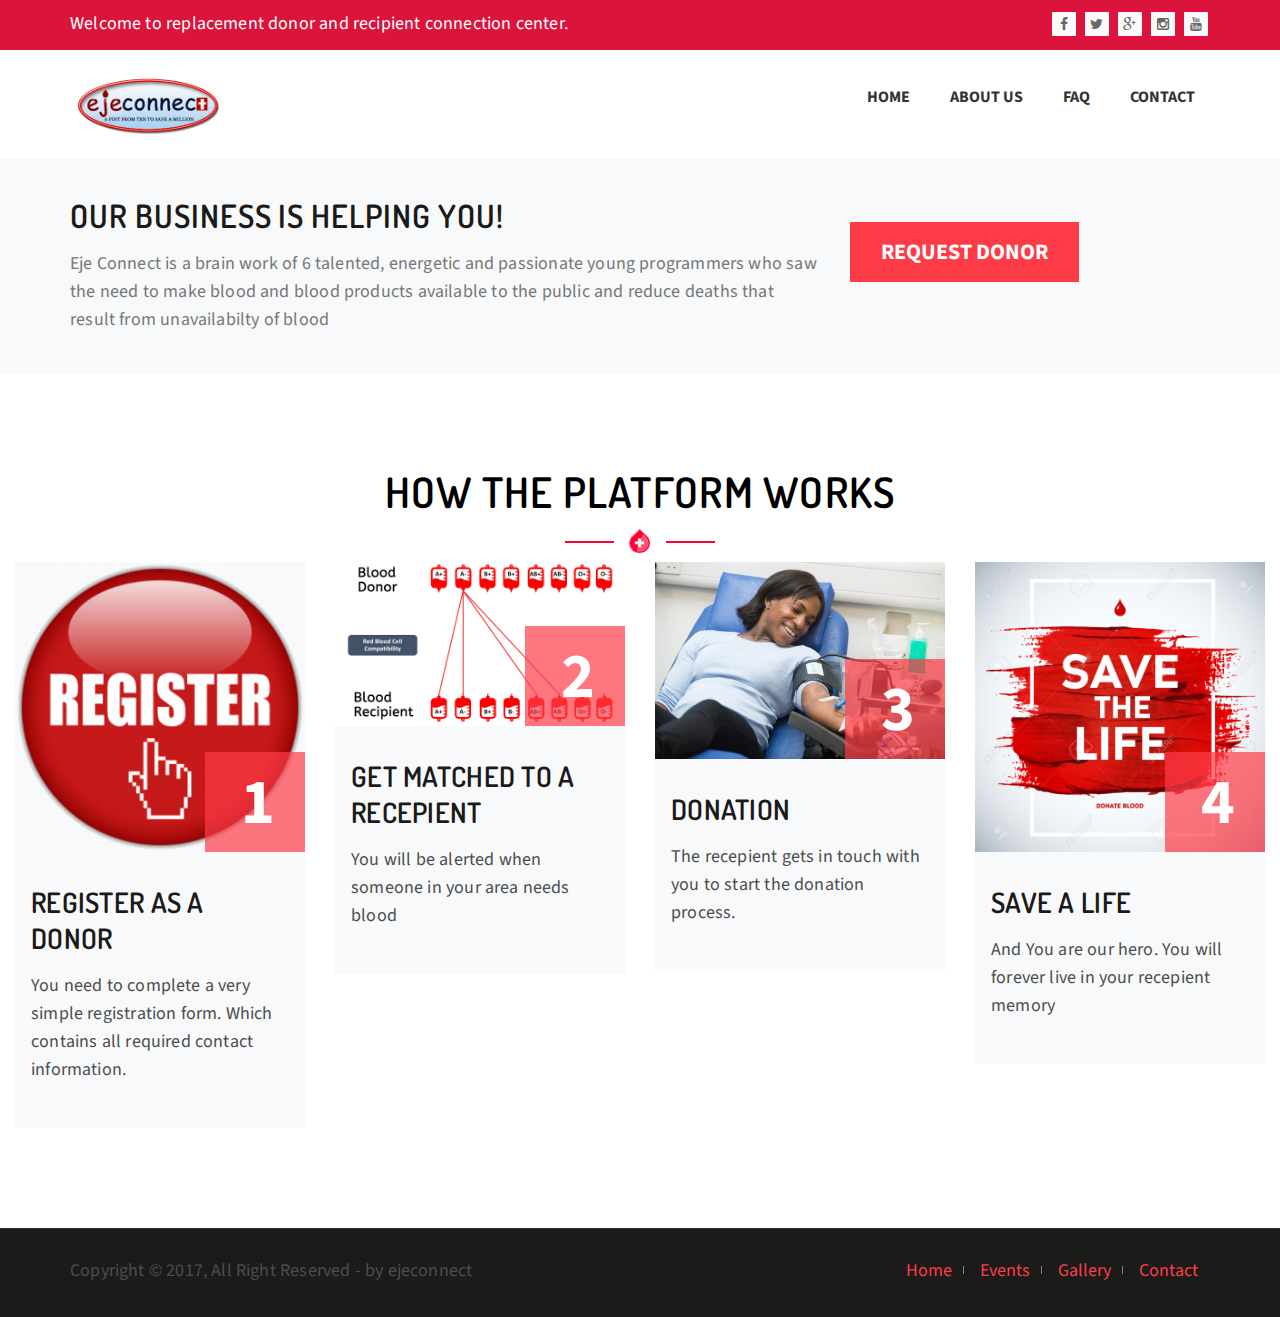
==== about-us.html @ 63ec58a2 "my commit" ====
<!DOCTYPE html>
 <html lang="en"> 

    


<head>
        <title>EJE CONNECT PROJECT</title>
        <meta name="viewport" content="width=device-width, initial-scale=1, maximum-scale=1">
        <meta name="description" content="EJE CONNECT PROJECT">
        <link rel="shortcut icon" href="images/favicon.png" />

        

        <!-- The styles -->
        <link rel="stylesheet" href="css/bootstrap.min.css" />
        <link href="css/font-awesome.min.css" rel="stylesheet" type="text/css" >
        <link href="css/animate.css" rel="stylesheet" type="text/css" >
        <link href="css/owl.carousel.css" rel="stylesheet" type="text/css" >
        <link href="css/venobox.css" rel="stylesheet" type="text/css" >
        <link rel="stylesheet" href="css/styles.css" />

    <body> 

        <div id="preloader">
            <span class="margin-bottom"><img src="images/loader.gif" alt="" /></span>
        </div>

        <!--  HEADER -->

        <header class="main-header clearfix" data-sticky_header="true">

            <div class="top-bar clearfix">

                <div class="container">

                    <div class="row">

                        <div class="col-md-8 col-sm-12">

                            <p>Welcome to replacement donor and recipient connection center.</p>

                        </div>

                        <div class="col-md-4col-sm-12">
                            <div class="top-bar-social">
                                <a href="#"><i class="fa fa-facebook"></i></a>
                                <a href="#"><i class="fa fa-twitter"></i></a>
                                <a href="#"><i class="fa fa-google-plus"></i></a>
                                <a href="#"><i class="fa fa-instagram"></i></a>
                                <a href="#"><i class="fa fa-youtube"></i></a>
                            </div>   
                        </div> 

                    </div>

                </div> <!--  end .container -->

            </div> <!--  end .top-bar  -->

            <section class="header-wrapper navgiation-wrapper">

                <div class="navbar navbar-default">			
                    <div class="container">

                        <div class="navbar-header">
                            <button type="button" class="navbar-toggle" data-toggle="collapse" data-target=".navbar-collapse">
                                <span class="icon-bar"></span>
                                <span class="icon-bar"></span>
                                <span class="icon-bar"></span>
                            </button>
                            <a class="logo" href="index.html"><img alt="" src="images/png1.png" width= 150px></a>
                        </div>

                        <div class="navbar-collapse collapse">
                            <ul class="nav navbar-nav navbar-right">
                                <li class="drop">
                                    <a href="index.html" title="Home Layout 01">Home</a>
                                    
                                </li>
                                <li><a href="about-us.html" title="About Us">About Us</a></li>



<!--
                                <li>
                                    <a href="#">Campaign</a>
                                    <ul class="drop-down">
                                        <li><a href="events.html">All Campaigns</a></li>
                                        <li><a href="event-single.html">Single Campaign</a></li>
                                    </ul>
                                </li>
-->

                                <li class="drop"><a href="faq.html">FAQ</a>
                                   
                                
                                </li>

<!--
                                <li>
                                    <a href="#">Blog</a>
                                    <ul class="drop-down">
                                        <li><a href="blog.html">All Posts</a></li> 
                                        <li><a href="single.html">Single Page</a></li>
                                    </ul>
                                </li>
-->

                                <li><a href="contact.html">Contact</a></li>
                            </ul>
                        </div>
                    </div>
                </div>

            </section>

        </header> <!-- end main-header  -->

        <!--  HOME SLIDER BLOCK  -->

           

        <section class="cta-section-1">
            <div class="container">
                <div class="row">
                    <div class="col-lg-8 col-md-8 col-sm-12 col-xs-12">
                        <h2>Our Business is Helping You!</h2>
                        <p>
                            Eje Connect is a brain work of 6 talented, energetic and passionate young programmers who saw the need to make blood and blood products available to the public and reduce deaths that result from unavailabilty of blood                            
                        </p>
                    </div> <!--  end .col-md-8  -->
                    <div class="col-lg-4 col-md-4 col-sm-12 col-xs-12">
                        <a class="btn btn-cta-1" href="request.html">REQUEST DONOR</a>
                    </div> <!--  end .col-md-4  -->
                </div> <!--  end .row  -->
            </div>
        </section> 

        <!--  SECTION DONATION PROCESS -->

        <section class="section-content-block section-process">

            <div class="container-fluid">

                <div class="row">

                    <div class="col-md-12 col-sm-12 text-center">
                        <h2 class="section-heading"><span>How The Platform Works</span></h2>
                        
                    </div> <!-- end .col-sm-10  -->                    

                </div> <!--  end .row  -->

                <div class="row wow fadeInUp">

                    <div class="col-lg-3 col-md-6 col-sm-6 col-xs-12">

                        <div class="process-layout">

                            <figure class="process-img">

                                <img src="images/reg.png" width=200px/>
                                <div class="step">
                                    <h3>1</h3>
                                </div>
                            </figure> <!-- end .process-img  -->

                            <article class="process-info">
                                <h2>Register as a donor</h2>   
                                <p>You need to complete a very simple registration form. Which contains all required contact information.</p>
                            </article>

                        </div> <!--  end .process-layout -->

                    </div> <!--  end .col-lg-3 -->



                    <div class="col-lg-3 col-md-6 col-sm-6 col-xs-12">

                        <div class="process-layout">

                            <figure class="process-img">
                                <img src="images/match.jpg" width=200px />
                                <div class="step">
                                    <h3>2</h3>
                                </div>
                            </figure> <!-- end .cau<h5 class="step">1</h5>se-img  -->

                            <article class="process-info">                                   
                                <h2>Get matched to a recepient</h2>
                                <p>You will be alerted when someone in your area needs blood</p>
                            </article>

                        </div> <!--  end .process-layout -->

                    </div> <!--  end .col-lg-3 -->


                    <div class="col-lg-3 col-md-6 col-sm-6 col-xs-12">

                        <div class="process-layout">

                            <figure class="process-img">
                                <img src="images/Maggie_A_donating_blood.jpg" width= 200px />
                                <div class="step">
                                    <h3>3</h3>
                                </div>
                            </figure> <!-- end .process-img  -->

                            <article class="process-info">
                                <h2>Donation</h2>
                                <p>The recepient gets in touch with you to start the donation process.</p>
                            </article>

                        </div> <!--  end .process-layout -->

                    </div> <!--  end .col-lg-3 -->



                    <div class="col-lg-3 col-md-6 col-sm-6 col-xs-12">

                        <div class="process-layout">

                            <figure class="process-img">
                                <img src="images/savelife.jpg" width= 200px />
                                <div class="step">
                                    <h3>4</h3>
                                </div>
                            </figure> <!-- end .process-img  -->

                            <article class="process-info">
                                <h2>Save a life</h2>
                                <p>And You are our hero. You will forever live in your recepient memory </p>
                            </article>

                        </div> <!--  end .process-layout -->

                    </div> <!--  end .col-lg-3 -->

                </div> <!--  end .row --> 

            </div> <!--  end .container  -->

        </section> <!--  end .section-process --> 

        
            <!--FOOTER CONTENT  -->

            <section class="footer-contents">

                <div class="container">

                    <div class="row clearfix">

                        <div class="col-md-6 col-sm-12">
                            <p class="copyright-text"> Copyright © 2017, All Right Reserved - by ejeconnect </p>

                        </div>  <!-- end .col-sm-6  -->

                        <div class="col-md-6 col-sm-12 text-right">
                            <div class="footer-nav">
                                <nav>
                                    <ul>
                                        <li>
                                            <a href="index.html">Home</a>
                                        </li>
                                    
                                        <li>
                                            <a href="donate.html">Events</a>
                                        </li>
                                        <li>
                                            <a href="blog-with-sidebar.html">Gallery</a>
                                        </li>
                                        
                                        <li>
                                            <a href="contact.html">Contact</a>
                                        </li>
                                    </ul>
                                </nav>
                            </div> <!--  end .footer-nav  -->
                        </div> <!--  end .col-lg-6  -->

                    </div> <!-- end .row  -->                                    

                </div> <!--  end .container  -->

            </section> <!--  end .footer-content  -->

        </footer>

        <!-- END FOOTER  -->

        <!-- Back To Top Button  -->

        <a id="backTop">Back To Top</a>

        <script src="js/jquery.min.js"></script>
        <script src="js/bootstrap.min.js"></script>
        <script src="js/wow.min.js"></script>
        <script src="js/jquery.backTop.min.js"></script>
        <script src="js/waypoints.min.js"></script>
        <script src="js/waypoints-sticky.min.js"></script>
        <script src="js/owl.carousel.min.js"></script>
        <script src="js/jquery.stellar.min.js"></script>
        <script src="js/jquery.counterup.min.js"></script>
        <script src="js/venobox.min.js"></script>
        <script src="js/custom-scripts.js"></script>
    </body>

</html>
---- css/venobox.css ----
/* ------ venobox.css --------*/
.vbox-overlay *, .vbox-overlay *:before, .vbox-overlay *:after{
    -webkit-backface-visibility: hidden;
    -webkit-box-sizing:border-box;
    -moz-box-sizing:border-box;
    box-sizing:border-box;
}
/* ------- overlay: change here background color and opacity ----- */
.vbox-overlay{
    background: #fdfdfd;
    background: rgba(0,0,0,0.85); 
    width: 100%;
    height: auto;
    position: fixed;
    top: 0;
    left: 0;
    bottom: 0;
    z-index: 9999;
    opacity: 0;
    overflow-x: hidden;
    overflow-y: auto;

}

/* ----- preloader - choose between CIRCLE, IOS, DOTS, QUADS ----- */

/* circle preloader */
.vbox-preloader{
    position:fixed; 
    width:32px; 
    height:32px;
    left:50%; 
    top:50%; 
    margin-left:-16px; 
    margin-top:-16px;
    background-image: url(../images/preload-circle.png);
    text-indent: -100px;
    overflow: hidden;
    -webkit-animation: playload 1.4s steps(18) infinite;
       -moz-animation: playload 1.4s steps(18) infinite;
        -ms-animation: playload 1.4s steps(18) infinite;
         -o-animation: playload 1.4s steps(18) infinite;
            animation: playload 1.4s steps(18) infinite;
}
@-webkit-keyframes playload {
   from { background-position:    0px; }
     to { background-position: -576px; }
}
@-moz-keyframes playload {
   from { background-position:    0px; }
     to { background-position: -576px; }
}
@-ms-keyframes playload {
   from { background-position:    0px; }
     to { background-position: -576px; }
}
@-o-keyframes playload {
   from { background-position:    0px; }
     to { background-position: -576px; }
}
@keyframes playload {
   from { background-position:    0px; }
     to { background-position: -576px; }
}


/* IOS preloader */

/*.vbox-preloader{
    position:fixed; 
    width:32px; 
    height:32px;
    left:50%; 
    top:50%; 
    margin-left:-16px; 
    margin-top:-16px;
    background-image: url(preload-ios.png);
    text-indent: -100px;
    overflow: hidden;
    -webkit-animation: playload 1.4s steps(12) infinite;
       -moz-animation: playload 1.4s steps(12) infinite;
        -ms-animation: playload 1.4s steps(12) infinite;
         -o-animation: playload 1.4s steps(12) infinite;
            animation: playload 1.4s steps(12) infinite;
}

@-webkit-keyframes playload {
   from { background-position:    0px; }
     to { background-position: -384px; }
}
@-moz-keyframes playload {
   from { background-position:    0px; }
     to { background-position: -384px; }
}
@-ms-keyframes playload {
   from { background-position:    0px; }
     to { background-position: -384px; }
}
@-o-keyframes playload {
   from { background-position:    0px; }
     to { background-position: -384px; }
}
@keyframes playload {
   from { background-position:    0px; }
     to { background-position: -384px; }
}
*/


/* dots preloader */
/*
.vbox-preloader{
    position:fixed; 
    width:32px; 
    height:11px;
    left:50%; 
    top:50%; 
    margin-left:-16px; 
    margin-top:-16px;
    background-image: url(preload-dots.png);
    text-indent: -100px;
    overflow: hidden;
    -webkit-animation: playload 1.4s steps(24) infinite;
       -moz-animation: playload 1.4s steps(24) infinite;
        -ms-animation: playload 1.4s steps(24) infinite;
         -o-animation: playload 1.4s steps(24) infinite;
            animation: playload 1.4s steps(24) infinite;
}

@-webkit-keyframes playload {
   from { background-position:    0px; }
     to { background-position: -768px; }
}
@-moz-keyframes playload {
   from { background-position:    0px; }
     to { background-position: -768px; }
}
@-ms-keyframes playload {
   from { background-position:    0px; }
     to { background-position: -768px; }
}
@-o-keyframes playload {
   from { background-position:    0px; }
     to { background-position: -768px; }
}
@keyframes playload {
   from { background-position:    0px; }
     to { background-position: -768px; }
}
*/


/* quads preloader */
/*
.vbox-preloader{
    position:fixed; 
    width:32px; 
    height:10px;
    left:50%; 
    top:50%; 
    margin-left:-16px; 
    margin-top:-16px;
    background-image: url(preload-quads.png);
    text-indent: -100px;
    overflow: hidden;
    -webkit-animation: playload 1.4s steps(12) infinite;
       -moz-animation: playload 1.4s steps(12) infinite;
        -ms-animation: playload 1.4s steps(12) infinite;
         -o-animation: playload 1.4s steps(12) infinite;
            animation: playload 1.4s steps(12) infinite;
}
@-webkit-keyframes playload {
   from { background-position:    0px; }
     to { background-position: -384px; }
}
@-moz-keyframes playload {
   from { background-position:    0px; }
     to { background-position: -384px; }
}
@-ms-keyframes playload {
   from { background-position:    0px; }
     to { background-position: -384px; }
}
@-o-keyframes playload {
   from { background-position:    0px; }
     to { background-position: -384px; }
}
@keyframes playload {
   from { background-position:    0px; }
     to { background-position: -384px; }
}
*/
/* ----- navigation ----- */
.vbox-close{
    cursor: pointer;
    position: fixed;
    top: -1px;
    right: 0;
    width: 46px;
    height: 40px;
    padding: 10px 20px 10px 0;
    display: block;
    background: url(../images/close.gif) no-repeat #161617;
    background-position:10px center;
    color: #fff;
    text-indent: -100px;
    overflow: hidden;
}
.vbox-next, .vbox-prev{
    box-sizing: content-box;
    cursor: pointer;
    position: fixed;
    top: 50%;
    color: #fff;
    width: 30px;
    height: 170px;
    margin-top: -85px;
    text-indent: -100px;
    border: solid transparent; /* Using border instead of padding to keep bg image in place */
    overflow: hidden;
}
.vbox-prev{
    left: 0;
    border-width: 0 30px 0 10px;
    background: url(../images/prev.gif) center center no-repeat;
}
.vbox-next{
    right: 0;
    border-width: 0 10px 0 30px;
    background: url(../images/next.gif) center center no-repeat;
}

.vbox-title{
    width: 100%;
    height: 40px;
    float: left;
    text-align: center;
    line-height: 28px;
    font-size: 12px;
    color: #fff;
    padding: 6px 40px;
    overflow: hidden;
    background: #161617;
    position: fixed;
    display: none;
    top: -1px;
    left: 0;

}
.vbox-num{
    cursor: pointer;
    position: fixed;
    top: -1px;
    left: 0;
    height: 40px;
    display: block;
    color: #fff;
    overflow: hidden;
    line-height: 28px;
    font-size: 12px;
    padding: 6px 10px;
    background: #161617;
    display: none;
}
/* ------- inline window ------ */
.vbox-inline{
    width: 420px;
    height: 315px;
    padding: 10px;
    background: #fff;
    text-align: left;
    margin: 0 auto;
    overflow: auto;
}

/* ------- Video & iFrames window ------ */
.venoframe{
    border: none;
    width: 960px;
    height: 720px;
}
@media (max-width: 992px) {
    .venoframe{
        width: 640px;
        height: 480px;
    }
}
@media (max-width: 767px) {
    .venoframe{
        width: 420px;
        height: 315px;
    }
}
@media (max-width: 460px) {
    .vbox-inline{
        width: 100%;
    }

    .venoframe{
        width: 100%;
        height: 260px;
    }
}

/* ------- PLease do NOT edit this! (or do it at your own risk) ------ */
.vbox-open{
    overflow: hidden;
}
.vbox-container{
    position: relative;
    background: #000;
    width: 100%;
    max-width: 1200px;
    margin: 0 auto;
    padding: 0 15px;
}
.vbox-content{
    text-align: center;
    float: left;
    width: 100%;
    position: relative;
    overflow: hidden;
}
.vbox-container img{
    max-width: 100%;
    height: auto;
}
---- css/styles.css ----
/**
 * File: styles.css
 * Description : Contains all necessary styling for the Blood Donation - Activism & Campaign HTML5 Template
 * Author: xenioushk
 * URL: https://themeforest.net/user/xenioushk
 * Project: Blood Donation - Activism & Campaign HTML5 Template
 * Version: 1.0.1
 * Last Update: 21-11-2017
 **/
/*========================================================================*/
/*   TABLE OF CONTENT
/*========================================================================*/
/*
/*      01. GENERAL STYLING
/*      02. HEADER
/*      03. MAIN NAVIGATION MENU
/*      04. HOME PAGE
/*      05. BLOG LAYOUT
/*      06. BLOG SINGLE PAGE
/*      07. EVENTS/CAMPAIGN PAGE
/*      08. ABOUT US PAGE
/*      09. GALLERY PAGE
/*      10. SERVICE PAGE
/*      11. 404 PAGE
/*      12. FOOTER
/*      13. SIDEBAR & WIDGETS
/*      14. RESPONSIVE STYLING
/*
/*========================================================================*/
@import url('https://fonts.googleapis.com/css?family=Dosis:400,500,600|Source+Sans+Pro:400,600,700');
/**
 * html5doctor.com Reset Stylesheet (Eric Meyer's Reset Reloaded + HTML5 baseline)
 * v1.6.1 2010-09-17 | Authors: Eric Meyer & Richard Clark
 * html5doctor.com/html-5-reset-stylesheet/
 */
html,
body,
div,
span,
object,
iframe,
h1,
h2,
h3,
h4,
h5,
h6,
p,
blockquote,
pre,
abbr,
address,
cite,
code,
del,
dfn,
em,
img,
ins,
kbd,
q,
samp,
small,
strong,
sub,
sup,
var,
b,
i,
dl,
dt,
dd,
ol,
ul,
li,
fieldset,
form,
label,
legend,
table,
caption,
tbody,
tfoot,
thead,
tr,
th,
td,
article,
aside,
canvas,
details,
figcaption,
figure,
footer,
header,
hgroup,
menu,
nav,
section,
summary,
time,
mark,
audio,
video {
  margin: 0;
  padding: 0;
  border: 0;
  font-size: 100%;
  font: inherit;
  vertical-align: baseline;
}
article,
aside,
details,
figcaption,
figure,
footer,
header,
hgroup,
menu,
nav,
section {
  display: block;
}
blockquote,
q {
  quotes: none;
}
blockquote:before,
blockquote:after,
q:before,
q:after {
  content: "";
  content: none;
}
ins {
  background-color: #ff9;
  color: #000;
  text-decoration: none;
}
mark {
  background-color: #ff9;
  color: #000;
  font-style: italic;
  font-weight: bold;
}
del {
  text-decoration: line-through;
}
abbr[title],
dfn[title] {
  border-bottom: 1px dotted;
  cursor: help;
}
table {
  border-collapse: collapse;
  border-spacing: 0;
}
hr {
  display: block;
  height: 1px;
  border: 0;
  border-top: 1px solid #ccc;
  margin: 1em 0;
  padding: 0;
}
input,
select {
  vertical-align: middle;
}
/* Remove margins for navigation lists */
nav ul,
nav li {
  margin: 0;
  list-style: none;
  list-style-image: none;
}
small {
  font-size: 85%;
}
strong,
th {
  font-weight: bold;
}
td {
  vertical-align: top;
}
textarea {
  overflow: auto;
}
/* www.sitepoint.com/blogs/2010/08/20/ie-remove-textarea-scrollbars/ */
/* Align checkboxes, radios, text inputs with their label by: Thierry Koblentz tjkdesign.com/ez-css/css/base.css ; */
input[type="radio"] {
  vertical-align: text-bottom;
}
input[type="checkbox"] {
  vertical-align: bottom;
}
.ie7 input[type="checkbox"] {
  vertical-align: baseline;
}
.ie6 input {
  vertical-align: text-bottom;
}
/* Webkit browsers add a 2px margin outside the chrome of form elements */
button,
input,
select,
textarea {
  margin: 0;
}
/***********************************************************************************************/
/* 01. GENERAL STYLING  */
/***********************************************************************************************/
body {
  font: 18px/28px 'Source Sans Pro', sans-serif;
  color: #4d4d4d;
  font-style: normal;
  font-weight: 400;
  position: relative;
}
img {
  max-width: 100%;
}
a {
  color: #FE3C47;
  text-decoration: none;
  -webkit-transition: all 0.3s ease-out;
  -moz-transition: all 0.3s ease-out;
  -o-transition: all 0.3s ease-out;
  transition: all 0.3s ease-out;
}
a:hover,
a:focus {
  color: #d3010d;
  text-decoration: none;
}
blockquote {
  font: 'Source Sans Pro', sans-serif;
  color: #333333;
}
h1,
h2,
h3,
h4,
h5,
h6 {
  font-family: 'Dosis', sans-serif;
  font-style: normal;
  font-weight: 700;
  color: #000000;
  line-height: 36px;
  margin: 0 0 16px 0;
}
h1 {
  font-size: 56px;
}
h2 {
  font-size: 48px;
}
h2 + p {
  margin-top: 12px;
}
h3 {
  font-size: 36px;
}
h3 + p {
  margin-top: 12px;
}
h4 {
  font-size: 24px;
}
h4 + p {
  margin-top: 12px;
}
h5 {
  font-size: 20px;
}
h6 {
  font-size: 16px;
}
* + p {
  margin-top: 12px;
}
p {
  font: 18px/28px 'Source Sans Pro', sans-serif;
  color: #4d4d4d;
  font-style: normal;
  font-weight: 400;
  letter-spacing: 0.01em;
  margin: 0 0 12px;
  padding: 0;
}
ul,
li {
  list-style-type: none;
}
input[type=text],
input[type=password],
input[type=submit],
input[type=button],
textarea {
  -webkit-border-radius: 0;
  -moz-border-radius: 0;
  border-radius: 0;
  -webkit-background-clip: padding-box;
  -moz-background-clip: padding;
  background-clip: padding-box;
  -webkit-box-shadow: 0 0 0 0 rgba(0, 0, 0, 0);
  -moz-box-shadow: 0 0 0 0 rgba(0, 0, 0, 0);
  box-shadow: 0 0 0 0 rgba(0, 0, 0, 0);
}
input[type=text]:focus,
input[type=password]:focus,
input[type=submit]:focus,
input[type=button]:focus,
textarea:focus {
  -webkit-box-shadow: 0 0 0 0 rgba(0, 0, 0, 0);
  -moz-box-shadow: 0 0 0 0 rgba(0, 0, 0, 0);
  box-shadow: 0 0 0 0 rgba(0, 0, 0, 0);
}
strong {
  font-weight: 600;
}
#preloader {
  background: #ffffff;
  height: 100%;
  position: fixed;
  width: 100%;
  z-index: 9999;
}
#preloader span {
  left: 50%;
  margin-left: -15px;
  margin-top: -15px;
  position: absolute;
  top: 50%;
}
#backTop {
  width: 16px;
  height: 16px;
  padding: 10px;
  border-radius: 0px;
  text-indent: -9999px;
  cursor: pointer;
  z-index: 999999999;
  display: none;
  box-sizing: content-box;
  -webkit-box-sizing: content-box;
  opacity: 1;
  -webkit-transition: opacity 0.2s ease-out;
  -moz-transition: opacity 0.2s ease-out;
  -o-transition: opacity 0.2s ease-out;
  transition: opacity 0.2s ease-out;
}
#backTop:hover {
  opacity: 1;
}
#backTop:after {
  position: absolute;
  content: '-';
  width: 16px;
  height: 16px;
  text-align: center;
  top: 0;
  left: 0;
  color: #FFF;
}
#backTop.custom {
  background-color: #FE3C47;
  background-image: url('../images/uparr-48-b.png');
  background-repeat: no-repeat;
  background-position: center center;
  background-size: cover;
  border: 0px solid #ffa1a7;
  -webkit-transition: 0.2s 0.2s ease-out;
  -moz-transition: 0.2s 0.2s ease-out;
  -o-transition: 0.2s 0.2s ease-out;
  transition: 0.2s 0.2s ease-out;
}
#backTop.custom:hover {
  background-color: #ffffff;
  border: 0px solid #d3010d;
}
.text-bold {
  font-weight: bold;
}
.capitalize {
  text-transform: capitalize;
}
.uppercase {
  text-transform: uppercase;
}
.alert,
.progress,
.pre {
  -webkit-border-radius: 0px;
  -moz-border-radius: 0px;
  border-radius: 0px;
  -webkit-background-clip: padding-box;
  -moz-background-clip: padding;
  background-clip: padding-box;
}
.margin-top-5 {
  margin-top: 5px;
}
.margin-top-30 {
  margin-top: 30px;
}
.margin-top-20 {
  margin-top: 20px;
}
.margin-top-11 {
  margin-top: 11px;
}
.margin-bottom-5 {
  margin-bottom: 5px;
}
.margin-bottom-11 {
  margin-bottom: 11px;
}
.margin-bottom-80 {
  margin-bottom: 80px;
}
.margin-right-0 {
  margin-right: 0px;
}
.padding-left-0 {
  padding-left: 0px;
}
.padding-right-0 {
  padding-right: 0px;
}
.padding-right-5 {
  padding-right: 5px;
}
.padding-right-11 {
  padding-right: 11px;
}
.no-padding {
  padding: 0px;
}
.inline li {
  display: inline-block;
  margin-right: 24px;
}
.inline li:last-child {
  margin-right: 0;
}
.narrow-p {
  margin: 0 auto 1.5em;
  width: 30%;
}
.fr {
  float: right;
}
.fl {
  float: left;
}
.cb {
  clear: both;
}
.db {
  display: block;
}
.overflow-hidden {
  overflow: hidden;
}
span.border-light-dotted {
  border-bottom: 1px dotted #FE3C47;
}
span.border-bold-dashed {
  border-bottom: 2px dashed #FE3C47;
}
blockquote {
  padding: 12px 26px 26px 42px;
  margin: 0 0 20px;
  font-size: 14px;
  font-family: 'Source Sans Pro', sans-serif;
  background: #FFFFFF;
  position: relative;
  border: 1px solid #CCCCCC;
  border-left: 4px solid #4d4d4d;
  -webkit-transition: 0.3s 0.2s ease-out;
  -moz-transition: 0.3s 0.2s ease-out;
  -o-transition: 0.3s 0.2s ease-out;
  transition: 0.3s 0.2s ease-out;
}
blockquote:hover {
  border: 1px solid #a6a6a6;
  border-left: 4px solid #4d4d4d;
}
blockquote p {
  font-size: 14px;
  line-height: 24px;
}
blockquote:before {
  display: block;
  position: absolute;
  left: 12px;
  top: 14px;
  content: "\f10d";
  font-family: 'FontAwesome';
  font-size: 15px;
  color: #d6d6d6;
  font-style: normal;
  font-weight: normal;
  line-height: 1;
  -webkit-font-smoothing: antialiased;
  -moz-osx-font-smoothing: grayscale;
}
blockquote.testimonial {
  background: #FFFFFF;
  border-top: 1px solid #CCCCCC;
  border-right: 1px solid #CCCCCC;
  border-bottom: 1px solid #CCCCCC;
  margin-bottom: 0;
}
cite {
  text-align: right;
  display: block;
}
cite:before {
  margin-right: 4px;
}
.bq-author {
  padding: 16px 0 0 110px;
  position: relative;
}
.bq-author:before {
  content: "";
  display: block;
  position: absolute;
  top: -1px;
  left: 69px;
  width: 0;
  height: 0;
  border-left: 22px solid transparent;
  border-right: 0 solid transparent;
  border-top: 22px solid #dcdcdc;
  z-index: 2;
}
.bq-author:after {
  content: "";
  display: block;
  position: absolute;
  top: -1px;
  left: 70px;
  width: 0;
  height: 0;
  border-left: 20px solid transparent;
  border-right: 0 solid transparent;
  border-top: 20px solid #fff;
  z-index: 3;
}
.bq-author h6 {
  margin-bottom: 6px;
}
.bq-author .bq-author-info {
  font-size: 12px;
}
ol li {
  padding: 0;
  margin: 0 0 10px 25px;
  list-style-type: decimal;
}
.section-container {
  margin: 24px 0 0 0;
}
.section-heading {
  position: relative;
  font-size: 42px;
  margin-bottom: 20px;
  text-transform: uppercase;
  font-family: 'Dosis', sans-serif;
  letter-spacing: 0.03em;
  font-weight: 600;
  color: #000000;
}
.section-heading:after {
  background-image: url('../images/separator.png');
  background-position: center center;
  background-repeat: no-repeat;
  content: "";
  height: 24px;
  left: 50%;
  margin-left: -75px;
  position: absolute;
  top: 55px;
  width: 150px;
}
.section-heading span {
  font-style: 400;
  color: #000000;
}
.section-heading-alt {
  color: #FFFFFF;
}
.section-heading-alt span {
  font-style: 400;
  color: #FFFFFF;
}
.section-subheading {
  font-size: 22px;
  line-height: 32px;
  font-weight: 400;
  font-family: 'Dosis', sans-serif;
  color: #4d4d4d;
  margin-bottom: 24px;
  padding: 30px 0 0 24px;
  word-spacing: 0.03em;
}
.section-subheading-alt {
  color: #FFFFFF;
}
.accordion .panel {
  margin-bottom: 3px;
  -moz-border-radius: 0px;
  -webkit-border-radius: 0px;
  border-radius: 0px;
}
.accordion .panel .panel-title a {
  display: block;
}
span.label {
  margin-right: 1px;
  -moz-border-radius: 0px;
  -webkit-border-radius: 0px;
  border-radius: 0px;
  font-size: 100%;
}
#btn,
.btn {
  text-align: center;
  -webkit-transition: 0.3s 0.2s ease-out;
  -moz-transition: 0.3s 0.2s ease-out;
  -o-transition: 0.3s 0.2s ease-out;
  transition: 0.3s 0.2s ease-out;
}
#btn:hover,
.btn:hover {
  color: #000000;
}
.btn-dynamism {
  -webkit-border-radius: 0px;
  -moz-border-radius: 0px;
  border-radius: 0px;
  -webkit-background-clip: padding-box;
  -moz-background-clip: padding;
  background-clip: padding-box;
  padding: 12px 42px;
}
.btn-dynamism:hover {
  background: #FE3C47;
  color: #FFFFFF;
}
.btn-custom {
  text-transform: uppercase;
  text-align: center;
  -webkit-transition: 0.3s 0.2s ease-out;
  -moz-transition: 0.3s 0.2s ease-out;
  -o-transition: 0.3s 0.2s ease-out;
  transition: 0.3s 0.2s ease-out;
  border: 1px solid #CCCCCC;
  background: #FE3C47;
  color: #FFFFFF;
  -webkit-border-radius: 0px;
  -moz-border-radius: 0px;
  border-radius: 0px;
  -webkit-background-clip: padding-box;
  -moz-background-clip: padding;
  background-clip: padding-box;
  padding: 12px 14px;
}
.btn-custom:hover {
  border-color: #a6a6a6;
  color: #FE3C47;
  background: #FFFFFF;
}
.btn-custom-inverse {
  text-align: center;
  -webkit-transition: 0.3s 0.2s ease-out;
  -moz-transition: 0.3s 0.2s ease-out;
  -o-transition: 0.3s 0.2s ease-out;
  transition: 0.3s 0.2s ease-out;
  border: 1px solid #CCCCCC;
  color: #FE3C47;
  background: #FFFFFF;
  -webkit-border-radius: 5px;
  -moz-border-radius: 5px;
  border-radius: 5px;
  -webkit-background-clip: padding-box;
  -moz-background-clip: padding;
  background-clip: padding-box;
  padding: 12px 14px;
}
.btn-custom-inverse:hover {
  background: #FE3C47;
  color: #FFFFFF;
}
a.btn-load-more {
  margin-bottom: -36px;
  margin-top: 48px;
  -webkit-border-radius: 0px;
  -moz-border-radius: 0px;
  border-radius: 0px;
  -webkit-background-clip: padding-box;
  -moz-background-clip: padding;
  background-clip: padding-box;
  background: transparent;
  color: #FE3C47;
  background: #FFFFFF;
  border: 1px solid #FE3C47;
  padding: 12px 24px;
  font-weight: 600;
  letter-spacing: 0.05em;
  text-transform: uppercase;
  -webkit-transition: 0.3s 0.2s ease-out;
  -moz-transition: 0.3s 0.2s ease-out;
  -o-transition: 0.3s 0.2s ease-out;
  transition: 0.3s 0.2s ease-out;
}
a.btn-load-more:hover {
  color: #FFFFFF;
  background: #FE3C47;
  border: 1px solid #FE3C47;
}
.button {
  display: inline-block;
  -webkit-border-radius: 5px;
  -moz-border-radius: 5px;
  border-radius: 5px;
  -webkit-background-clip: padding-box;
  -moz-background-clip: padding;
  background-clip: padding-box;
  color: white;
  font-weight: bold;
  height: 3em;
  line-height: 1em;
  padding: 1em;
}
.small-button {
  display: inline-block;
  -webkit-border-radius: 0px;
  -moz-border-radius: 0px;
  border-radius: 0px;
  -webkit-background-clip: padding-box;
  -moz-background-clip: padding;
  background-clip: padding-box;
  color: #000000;
  font-weight: bold;
  height: 0;
  line-height: 0;
  padding: 1em 1em;
  margin: 6px 0;
  width: 100%;
}
.text-highlighter {
  color: #FE3C47;
}
.text-highlighter-white {
  color: #FFFFFF;
}
#comment_btn {
  -webkit-border-radius: 0px;
  -moz-border-radius: 0px;
  border-radius: 0px;
  -webkit-background-clip: padding-box;
  -moz-background-clip: padding;
  background-clip: padding-box;
  text-align: center;
  -webkit-transition: 0.3s 0.2s ease-out;
  -moz-transition: 0.3s 0.2s ease-out;
  -o-transition: 0.3s 0.2s ease-out;
  transition: 0.3s 0.2s ease-out;
  border: 1px solid #CCCCCC;
  -webkit-box-shadow: 0 1px 1px 0 rgba(0, 0, 0, 0.1);
  -moz-box-shadow: 0 1px 1px 0 rgba(0, 0, 0, 0.1);
  box-shadow: 0 1px 1px 0 rgba(0, 0, 0, 0.1);
  background: transparent;
  color: #333333;
  padding: 6px 12px;
}
#comment_btn:hover {
  border: 1px solid #FE3C47;
  color: #FE3C47;
  background: transparent;
}
#contact-form .p-errors label {
  color: lightcoral;
}
#contact-form .p-errors input[type="text"],
#contact-form .p-errors input[type="email"],
#contact-form .p-errors textarea {
  border-color: lightcoral;
}
.wp-caption {
  text-align: center;
}
.wp-caption .wp-caption-text {
  margin-bottom: 0px;
  font-size: 12px;
  font-style: italic;
  line-height: 34px;
}
.sticky {
  margin-bottom: 21px;
  background: #FFFFFF;
}
/*------------------------------ Gallery Caption  ---------------------------------*/
/*------------------------------ By Post Author ---------------------------------*/
/***********************************************************************************************/
/* 02. HEADER */
/***********************************************************************************************/
.main-header {
  height: auto;
  left: 0;
  position: relative;
  /*position: relative;*/
  top: 0;
  width: 100%;
  z-index: 1000;
    background: antiquewhite;
}
.sticky-wrapper {
  background: #ffffff;
}
.navgiation-wrapper {
  background: #ffffff;
}
.top-bar {
  background-color: crimson;
  line-height: 42px;
  color: #FFFFFF;
  font-size: 14px;
}
.top-bar i {
  color: #FFFFFF;
  margin-right: 5px;
  display: inline-block;
}
.top-bar a {
  color: #FFFFFF;
}
.top-bar p {
  margin-top: 10px;
  color: #FFFFFF;
}
.top-bar-social {
  float: right;
  margin-right: 12px;
  color: #FFFFFF;
  font-size: 16px;
  margin-top: 5px;
  border: 0px solid #FFF;
  letter-spacing: 1px;
  text-transform: uppercase;
  -webkit-border-radius: 0px;
  -moz-border-radius: 0px;
  border-radius: 0px;
  -webkit-background-clip: padding-box;
  -moz-background-clip: padding;
  background-clip: padding-box;
}
.top-bar-social a {
  display: inline-block;
  -webkit-transition: all 0.3s ease-out;
  -moz-transition: all 0.3s ease-out;
  -o-transition: all 0.3s ease-out;
  transition: all 0.3s ease-out;
}
.top-bar-social a i.fa {
  width: 24px;
  height: 24px;
  -webkit-border-radius: 0px;
  -moz-border-radius: 0px;
  border-radius: 0px;
  -webkit-background-clip: padding-box;
  -moz-background-clip: padding;
  background-clip: padding-box;
  text-align: center;
  color: #666;
  background: #fafafa;
  line-height: 24px;
  font-size: 14px;
  position: relative;
  top: -2px;
}
.top-bar-social a:hover i.fa {
  color: #FE3C47;
  background: #fafafa;
}
.sticky-header {
  height: auto;
  left: 0;
  position: absolute;
  top: 0;
  width: 100%;
  z-index: 1000;
}
.sticky-header .top-bar {
  background: rgba(254, 60, 71, 0.9);
}
.sticky-header .navgiation-wrapper {
  background: rgba(255, 255, 255, 0.97);
}
.sticky-header .sticky-wrapper {
  background: transparent !important;
}
.stuck {
  position: fixed;
  top: 0;
  left: 0px;
  right: 0px;
  z-index: 99;
  opacity: 1;
  -webkit-transition: opacity 0.3s ease-out;
  -moz-transition: opacity 0.3s ease-out;
  -o-transition: opacity 0.3s ease-out;
  transition: opacity 0.3s ease-out;
  background: rgba(255, 255, 255, 0.97);
  width: 100%;
  padding: 0px;
  margin: 0 !important;
}
.logo {
  margin-top: 32px;
  margin-bottom: 0;
}
.header-container {
  border-bottom: 0px solid #EEEEEE;
  padding-bottom: 0px;
  box-shadow: 0px 0px 2px -4px rgba(0, 0, 0, 0.2);
  -webkit-transition: 0.2s 0.2s ease-out;
  -moz-transition: 0.2s 0.2s ease-out;
  -o-transition: 0.2s 0.2s ease-out;
  transition: 0.2s 0.2s ease-out;
}
/***********************************************************************************************/
/* 03. MAIN NAVIGATION MENU */
/***********************************************************************************************/
a.logo {
  margin-top: 10px;
  display: inline-block;
}
a.logo img {
  display: block;
}
.navbar-default {
  border: none;
  background: transparent;
  margin-bottom: 0px;
  padding: 12px 0;
}
.navbar-default .navbar-nav {
  margin-top: 10px;
}
.navbar-default .navbar-nav > li {
  margin-left: 10px;
}
.navbar-default .navbar-nav > li > a {
  font-family: 'Source Sans Pro', sans-serif;
  font-weight: 700;
  font-size: 16px;
  color: #333333;
  text-transform: uppercase;
  padding-bottom: 24px;
}
.navbar-default .navbar-nav > li > a:hover {
  color: #000000;
}
.navbar-default .navbar-nav li.drop {
  position: relative;
}
.navbar-default .navbar-nav li ul.drop-down {
  margin: 0;
  padding: 0;
  position: absolute;
  top: 71px;
  left: 0;
  width: 190px;
  visibility: hidden;
  opacity: 0;
  z-index: 3;
  text-align: left;
  -webkit-transition: all 0.3s ease-out;
  -moz-transition: all 0.3s ease-out;
  -o-transition: all 0.3s ease-out;
  transition: all 0.3s ease-out;
}
.navbar-default .navbar-nav li ul.drop-down li {
  list-style: none;
  display: block;
  margin: 0;
}
.navbar-default .navbar-nav li ul.drop-down li ul.drop-down.level3 {
  -webkit-transform: rotateX(0deg);
  -moz-transform: rotateX(0deg);
  -ms-transform: rotateX(0deg);
  -o-transform: rotateX(0deg);
  transform: rotateX(0deg);
  -webkit-transform: rotateX(-90deg);
  -moz-transform: rotateX(-90deg);
  -ms-transform: rotateX(-90deg);
  -o-transform: rotateX(-90deg);
  transform: rotateX(-90deg);
  top: 0px;
  left: 100%;
  border-bottom: none;
}
.navbar-default .navbar-nav li ul.drop-down li a {
  font-family: 'Source Sans Pro', sans-serif;
  font-weight: 700;
  font-size: 15px;
  display: inline-block;
  text-decoration: none;
  display: block;
  color: #000000;
  padding: 12px 20px;
  text-transform: uppercase;
  background: rgba(255, 255, 255, 0.9);
  margin: 0;
  border: none;
}
.navbar-default .navbar-nav li ul.drop-down li a:hover {
  background: rgba(0, 0, 0, 0.9);
  color: #FFFFFF;
}
.navbar-default .navbar-nav li ul.drop-down li:hover ul.drop-down.level3 {
  -webkit-transform: rotateX(0deg);
  -moz-transform: rotateX(0deg);
  -ms-transform: rotateX(0deg);
  -o-transform: rotateX(0deg);
  transform: rotateX(0deg);
}
.navbar-default .navbar-nav li ul.drop-down li:last-child {
  border-bottom: none;
}
.navbar-default .navbar-nav li:hover > ul.drop-down {
  visibility: visible;
  opacity: 1;
}
header.one-page .navbar-nav > li {
  margin-left: 0;
}
header.one-page .navbar-nav > li > a span {
  color: #FE3C47;
}
.menu-container {
  border: 5px solid rgba(0, 0, 0, 0.5);
  background: rgba(0, 0, 0, 0.8);
  margin-top: 20px;
  padding: 0px 20px;
}
.menu-container .navbar-nav li ul.drop-down {
  top: 66px;
}
/***********************************************************************************************/
/* 04. HOME PAGE */
/***********************************************************************************************/
.section-content-block {
  padding: 100px 0 100px 0;
  background: #FFFFFF;
}
.section-pure-white-bg {
  background: #FFFFFF !important;
}
.section-secondary-bg {
  background: #F9FAFB !important;
}
.section-heading-wrapper {
  margin-bottom: 32px;
}
.home-page-section-heading span {
  font-size: 16px;
  font-weight: normal;
  font-style: italic;
  color: #676767;
}
.home-page-section-sub-heading {
  font-size: 26px;
  line-height: 32px;
  font-style: italic;
  color: #808080;
}
.slider-wrap {
  clear: both;
}
#slider_1 {
  position: relative;
  text-align: center;
}
#slider_1 .item img {
  display: block;
  width: 100%;
  height: auto;
}
#slider_1 .slider-content {
  position: absolute;
  top: 50%;
  transform: translateY(-50%);
  width: 100%;
}
#slider_1 .slider-content p {
  color: #1A1A1A;
}
#slider_1 .slider-content h3 {
  font-family: 'Source Sans Pro', sans-serif;
  color: #1A1A1A;
  font-size: 32px;
  font-weight: 700;
  text-transform: uppercase;
  letter-spacing: 0.5em;
  line-height: 50px;
  margin: 16px 0 0;
}
#slider_1 .slider-content h2 {
  letter-spacing: 0.03em;
  position: relative;
  overflow: hidden;
  font-family: 'Source Sans Pro', sans-serif;
  font-size: 60px;
  line-height: 70px;
  font-weight: 700;
  margin: 24px 0 0;
  color: #1A1A1A;
  text-transform: uppercase;
}
#slider_1 .slider-content h2 span {
  padding: 0 3px;
  font-weight: 400;
}
#slider_1 .slider-content a.btn-slider {
  font-size: 18px;
  margin-top: 40px;
  background: #FE3C47;
  border: 2px solid #FE3C47;
  color: #FFFFFF;
  line-height: 32px;
  padding: 10px 24px;
  text-transform: uppercase;
  font-weight: 600;
  text-align: left;
  letter-spacing: 0.03em;
  -webkit-border-radius: 0px;
  -moz-border-radius: 0px;
  border-radius: 0px;
  -webkit-background-clip: padding-box;
  -moz-background-clip: padding;
  background-clip: padding-box;
}
#slider_1 .slider-content a.btn-slider:hover {
  background: #fe0917;
  border: 2px solid #FE3C47;
  color: #FFFFFF;
}
#slider_1 .slider-contents-info {
  background: rgba(255, 255, 255, 0.9);
  padding: 24px 0px 48px;
  display: block;
  overflow: hidden;
  position: relative;
  z-index: 1;
}
#slider_1 .slider-contents-info:before,
#slider_1 .slider-contents-info:after {
  content: "";
  width: 130px;
  height: 130px;
  background: transparent;
  border: 5px solid #FE3C47;
  position: absolute;
  z-index: -1;
}
#slider_1 .slider-contents-info:before {
  bottom: 0px;
  left: 0;
  border-top: 0px;
  border-right: 0px;
}
#slider_1 .slider-contents-info:after {
  top: 0px;
  right: 0;
  border-left: 0px;
  border-bottom: 0px;
}
#slider_1 .owl-controls {
  opacity: 0;
  -webkit-transition: all 0.3s ease-in-out;
  -moz-transition: all 0.3s ease-in-out;
  transition: all 0.3s ease-in-out;
}
#slider_1 .owl-controls .owl-nav div {
  color: #000000;
  font-size: 22px;
  line-height: 70px;
  margin-top: 0px;
  opacity: 1;
  position: absolute;
  top: 50%;
  margin-top: -30px;
  z-index: 1;
  -webkit-transition: all 0.3s ease-in-out;
  -moz-transition: all 0.3s ease-in-out;
  transition: all 0.3s ease-in-out;
}
#slider_1 .owl-controls .owl-nav div:hover {
  opacity: 0.8;
}
#slider_1 .owl-controls .owl-nav div.owl-prev {
  -webkit-transition: all 0.5s ease-out;
  -moz-transition: all 0.5s ease-out;
  -o-transition: all 0.5s ease-out;
  transition: all 0.5s ease-out;
  left: 24px;
  width: 60px;
  height: 60px;
  line-height: 60px;
  background: #fe3c47;
  color: #FFFFFF;
}
#slider_1 .owl-controls .owl-nav div.owl-next {
  -webkit-transition: all 0.5s ease-out;
  -moz-transition: all 0.5s ease-out;
  -o-transition: all 0.5s ease-out;
  transition: all 0.5s ease-out;
  right: 24px;
  width: 60px;
  height: 60px;
  line-height: 60px;
  background: #fe3c47;
  color: #FFFFFF;
}
#slider_1:hover .owl-controls {
  opacity: 1;
}
#slider_1:hover .owl-controls .owl-nav div.owl-prev {
  left: 12px;
}
#slider_1:hover .owl-controls .owl-nav div.owl-next {
  right: 12px;
}
.section-banner {
  background-image: url("../images/home_1_slider_1.jpg");
  padding: 250px 0px;
  background-repeat: no-repeat;
  background-size: cover;
  background-position: center;
  position: relative;
  overflow: hidden;
}
.section-banner .banner-content {
  width: 100%;
}
.section-banner .banner-content h2 {
  font-family: 'Source Sans Pro', sans-serif;
  font-size: 50px;
  line-height: 60px;
  font-weight: 700;
  margin: 12px 0 0;
  color: #FFFFFF;
  text-transform: uppercase;
}
.section-banner .banner-content h2 span {
  padding: 0 3px;
  font-weight: 400;
}
.section-banner .banner-content h3 {
  font-family: 'Source Sans Pro', sans-serif;
  font-weight: 400;
  font-size: 24px;
  line-height: 32px;
  letter-spacing: 0.02em;
  margin: 16px 0 0;
  color: #FFFFFF;
}
.section-banner .banner-content a.btn-slider {
  font-size: 16px;
  margin-top: 24px;
  background: #FE3C47;
  border: 2px solid #FE3C47;
  color: #FFFFFF;
  line-height: 32px;
  padding-left: 24px;
  padding-right: 24px;
  font-weight: 500;
  text-align: center;
  -webkit-border-radius: 0px;
  -moz-border-radius: 0px;
  border-radius: 0px;
  -webkit-background-clip: padding-box;
  -moz-background-clip: padding;
  background-clip: padding-box;
}
.section-banner .banner-content a.btn-slider:hover {
  background: #fe0917;
  border: 2px solid #FE3C47;
  color: #FFFFFF;
}
.cta-section-1 {
  background: #F8F9FA;
  padding: 40px 0;
  color: #333333;
}
.cta-section-1 h2 {
  font-size: 32px;
  text-transform: uppercase;
  letter-spacing: 0.03em;
  color: #1A1A1A;
  font-weight: 600;
}
.cta-section-1 p {
  margin-bottom: 0;
  color: #777777;
}
.cta-section-1 a.btn-cta-1 {
  background: #FE3C47;
  color: #FFFFFF;
  border: 3px solid #FE3C47;
  font-size: 22px;
  font-weight: 700;
  height: 60px;
  line-height: 42px;
  margin-bottom: 6px;
  margin-top: 24px;
  padding-left: 28px;
  padding-right: 28px;
  position: relative;
  text-transform: uppercase;
  -webkit-border-radius: 0px;
  -moz-border-radius: 0px;
  border-radius: 0px;
  -webkit-background-clip: padding-box;
  -moz-background-clip: padding;
  background-clip: padding-box;
  transition: all 0.3s ease-out 0.2s;
}
.cta-section-1 a.btn-cta-1:hover {
  background: transparent;
  color: #1A1A1A;
}
.cta-section-2 {
  padding: 64px 0;
  background: transparent;
  background-image: url('../images/pattern_1.png');
  background-repeat: repeat;
  background-position: center center;
  background-size: initial;
  background-attachment: fixed;
  display: block;
  clear: both;
  position: relative;
  overflow: hidden;
  text-align: center;
}
.cta-section-2:before {
  position: absolute;
  width: 100%;
  height: 100%;
  background: #FE3C47;
  opacity: 0.95;
  top: 0;
  left: 0;
  content: '';
}
.cta-section-2 h2 {
  font-size: 32px;
  line-height: 42px;
  color: #FFFFFF;
  font-weight: 500;
  margin: 0;
  font-family: 'Dosis', sans-serif;
  letter-spacing: 0.03em;
  text-transform: uppercase;
}
.cta-section-2 p {
  font-size: 18px;
  font-weight: 400;
  letter-spacing: 0.004em;
  color: #FFFFFF;
}
.cta-section-2 a.btn-cta-2 {
  background: #FAFAFA;
  color: #FE3C47;
  border: 2px solid #CCCCCC;
  font-size: 22px;
  font-weight: 700;
  height: 60px;
  line-height: 42px;
  margin-bottom: 6px;
  margin-top: 24px;
  padding-left: 28px;
  padding-right: 28px;
  position: relative;
  text-transform: uppercase;
  -webkit-border-radius: 0px;
  -moz-border-radius: 0px;
  border-radius: 0px;
  -webkit-background-clip: padding-box;
  -moz-background-clip: padding;
  background-clip: padding-box;
  transition: all 0.3s ease-out 0.2s;
}
.cta-section-2 a.btn-cta-2:hover {
  background: #FE3C47;
  color: #FFFFFF;
}
.cta-section-3 {
  background: transparent;
  background-image: url('../images/cta-bg-img.jpg');
  background-repeat: no-repeat;
  background-position: center center;
  background-size: cover;
  background-attachment: fixed;
  color: #FFFFFF;
  display: block;
  clear: both;
  position: relative;
  overflow: hidden;
}
.cta-section-3:before {
  position: absolute;
  width: 100%;
  height: 100%;
  background: rgba(0, 0, 0, 0.7);
  top: 0;
  left: 0;
  content: '';
}
.cta-section-3 .cta-content {
  color: #FFFFFF;
}
.cta-section-3 .cta-content h2 {
  font-size: 70px;
  color: #FFFFFF;
  text-transform: uppercase;
  letter-spacing: 0.03em;
  line-height: 65px;
  font-weight: 500;
}
.cta-section-3 .cta-content a.btn-cta-3 {
  background: #FE3C47;
  border: 2px solid #FE3C47;
  color: #FFFFFF;
  display: inline-block;
  font-size: 20px;
  font-weight: 400;
  padding: 12px 25px;
  position: relative;
  text-transform: uppercase;
  transition: all 0.3s ease-out 0s;
  margin-top: 25px;
}
.cta-section-3 .cta-content a.btn-cta-3:hover {
  background-color: #fe0917;
}
.section-process {
  position: relative;
  overflow: hidden;
}
.process-layout {
  margin: 32px 0 0;
  text-align: left;
  position: relative;
  padding: 0;
  background: #F8F9FA;
}
.process-layout .process-img {
  position: relative;
}
.process-layout .process-img img {
  vertical-align: middle;
  width: 100%;
}
.process-layout .process-img .step h3 {
  color: #FFFFFF;
  bottom: 15px;
  font-family: 'Source Sans Pro', sans-serif;
  font-size: 64px;
  position: absolute;
  right: 30px;
  text-align: center;
  z-index: 9999;
}
.process-layout .process-img .step:after {
  background: #FE3C47;
  bottom: 0;
  content: "";
  height: 100px;
  opacity: 0.7;
  position: absolute;
  right: 0;
  width: 100px;
  -webkit-transition: all 0.5s ease-out;
  -moz-transition: all 0.5s ease-out;
  -o-transition: all 0.5s ease-out;
  transition: all 0.5s ease-out;
}
.process-layout h2 {
  font-size: 28px;
  font-family: 'Dosis', sans-serif;
  letter-spacing: 0.01em;
  font-weight: 600;
  text-transform: uppercase;
  position: relative;
  color: #1A1A1A;
}
.process-layout:hover .process-img .step:after {
  opacity: 1;
}
.process-info {
  padding: 32px 16px;
  text-align: left;
}
.section-home-blog {
  background: #F9FAFB;
}
.section-home-blog .latest-news-container {
  border: 0px solid #CCCCCC;
}
.section-home-blog .latest-news-container figure {
  display: block;
  position: relative;
  overflow: hidden;
}
.section-home-blog .latest-news-container figure img {
  display: block;
  position: relative;
  width: 1000%;
}
.section-home-blog .latest-news-container figure:after {
  font-family: FontAwesome;
  content: '+';
  position: absolute;
  right: 150%;
  margin-left: -30px;
  bottom: -64px;
  background: #FFFFFF;
  color: #FE3C47;
  text-align: center;
  width: 60px;
  height: 60px;
  font-size: 30px;
  line-height: 60px;
  -webkit-border-radius: 100%;
  -moz-border-radius: 100%;
  border-radius: 100%;
  -webkit-background-clip: padding-box;
  -moz-background-clip: padding;
  background-clip: padding-box;
  -webkit-transition: all 0.5s ease-out;
  -moz-transition: all 0.5s ease-out;
  -o-transition: all 0.5s ease-out;
  transition: all 0.5s ease-out;
}
.section-home-blog .latest-news-container .news-content {
  background: #FFFFFF;
  padding: 15px 25px 35px;
}
.section-home-blog .latest-news-container .news-content h3 {
  color: #1A1A1A;
  font-size: 20px;
  font-weight: 600;
  letter-spacing: 0.03em;
  line-height: 32px;
  margin-bottom: 6px;
  text-transform: uppercase;
  margin-top: 12px;
}
.section-home-blog .latest-news-container .news-content h3 a {
  display: block;
}
.section-home-blog .latest-news-container .news-content p {
  color: #333333;
}
.section-home-blog .latest-news-container .news-content .news-meta-info {
  font-size: 14px;
  font-weight: 600;
  margin-bottom: 12px;
}
.section-home-blog .latest-news-container:hover figure:after {
  opacity: 1;
  top: 50%;
  left: 50%;
  margin-top: -30px;
}
.counter-section-1 {
  padding: 0px;
}
.counter-layout-1 {
  border: 1px solid #CCCCCC;
  background: #F9FAFB;
  border-top: 0px;
  padding: 20px;
}
.counter-layout-1 i {
  float: left;
  font-size: 72px;
  display: none;
  margin: 12px 12px 0 0;
  color: #e6e6e6;
}
.counter-layout-1 span.counter {
  display: block;
  font-size: 46px;
  font-weight: 300;
  font-family: 'Dosis', sans-serif;
  line-height: 46px;
  margin: 5px 0;
  position: relative;
  text-align: center;
  left: -11px;
}
.counter-layout-1 span.counter:after {
  position: absolute;
  content: '+';
  font-size: 48px;
  display: inline-block;
  margin-left: 5px;
  font-family: 'Dosis', sans-serif;
  font-weight: 300;
  color: #9a9a9a;
}
.counter-layout-1 span.counter_text {
  color: #eb464a;
  display: block;
  font-family: 'Dosis', sans-serif;
  font-size: 18px;
  letter-spacing: 0.1em;
  line-height: 32px;
  text-transform: uppercase;
  text-align: center;
}
.counter-layout-1:first-child {
  border-right: 0px;
}
.counter-layout-1:nth-child(2) {
  border-right: 0px;
}
.counter-layout-1:nth-child(3) {
  border-right: 0px;
}
.highlight-block {
  text-align: center;
  position: relative;
  background: #FFFFFF;
  padding: 50px 0px;
  border: 1px solid #EEEEEE;
}
.highlight-block > i {
  color: #FE3C47;
  display: block;
  font-size: 50px;
  margin-bottom: 23px;
}
.highlight-block h5 {
  color: #000000;
  font-weight: 500;
  margin-bottom: 18px;
  font-size: 20px;
  text-transform: uppercase;
  letter-spacing: 0.03em;
}
.highlight-block p {
  color: #333333;
  margin-bottom: 40px;
}
.highlight-block a {
  color: #FFFFFF;
  background: #FE3C47;
  padding: 10px 20px;
  -webkit-border-radius: 0px;
  -moz-border-radius: 0px;
  border-radius: 0px;
  -webkit-background-clip: padding-box;
  -moz-background-clip: padding;
  background-clip: padding-box;
}
.highlight-block a i {
  opacity: 0;
  -webkit-transition: all 0.5s ease-out;
  -moz-transition: all 0.5s ease-out;
  -o-transition: all 0.5s ease-out;
  transition: all 0.5s ease-out;
}
.highlight-block:hover a {
  background: #fe232f;
}
.highlight-block:hover a i {
  opacity: 1;
  -webkit-transition: all 0.5s ease-out;
  -moz-transition: all 0.5s ease-out;
  -o-transition: all 0.5s ease-out;
  transition: all 0.5s ease-out;
  margin-left: 10px;
}
.ce_event_wrap,
.default_width {
  float: left;
  position: relative;
  width: 100%;
}
.ce_event_wrap .event-img,
.default_width .event-img {
  position: relative;
  width: 100%;
}
.ce_event_wrap .event-img img,
.default_width .event-img img {
  height: auto;
  width: 100%;
}
.ce_event_wrap .event-img .ce_event_date,
.default_width .event-img .ce_event_date {
  border: 1px solid #CCCCCC;
  color: #333333;
  background-color: #FFFFFF;
  float: left;
  text-transform: uppercase;
  font-size: 14px;
  font-weight: 500;
  left: 2px;
  padding: 6px;
  position: absolute;
  text-align: center;
  bottom: 12px;
  width: 200px;
  opacity: 0.9;
  -webkit-transition: all 0.8s ease-out;
  -moz-transition: all 0.8s ease-out;
  -o-transition: all 0.8s ease-out;
  transition: all 0.8s ease-out;
}
.ce_event_wrap .event-img .ce_event_date:hover,
.default_width .event-img .ce_event_date:hover {
  opacity: none;
}
.ce_event_wrap .ce_event_des_wrap,
.default_width .ce_event_des_wrap {
  position: relative;
  padding: 0px;
}
.ce_event_wrap .ce_event_des_wrap .ce_event_new_des,
.default_width .ce_event_des_wrap .ce_event_new_des {
  float: none;
  padding: 0px;
  width: auto;
}
.ce_event_wrap .ce_event_des_wrap .ce_event_new_des h5 a,
.default_width .ce_event_des_wrap .ce_event_new_des h5 a {
  letter-spacing: 0.06em;
  font-weight: 500;
  color: #FE3C47;
  text-transform: capitalize;
  display: block;
  margin: 15px 0 0px;
}
.ce_event_wrap .ce_event_des_wrap .ce_event_new_des h5 a:hover,
.default_width .ce_event_des_wrap .ce_event_new_des h5 a:hover {
  color: #000000;
}
.ce_event_wrap .ce_event_des_wrap .ce_event_new_des ul,
.default_width .ce_event_des_wrap .ce_event_new_des ul {
  text-transform: uppercase;
  float: left;
  margin: 0 0 10px;
  width: 100%;
}
.ce_event_wrap .ce_event_des_wrap .ce_event_new_des ul li,
.default_width .ce_event_des_wrap .ce_event_new_des ul li {
  color: #000000;
  display: inline-block;
  font-size: 14px;
  padding: 0 10px;
  position: relative;
  list-style: outside none none;
}
.ce_event_wrap .ce_event_des_wrap .ce_event_new_des ul li:first-child,
.default_width .ce_event_des_wrap .ce_event_new_des ul li:first-child {
  padding-left: 0;
}
.ce_event_wrap .ce_event_des_wrap .ce_event_new_des ul li a,
.default_width .ce_event_des_wrap .ce_event_new_des ul li a {
  color: #000000;
  display: inline-block;
  font-weight: 300;
}
.ce_event_wrap .ce_event_des_wrap .ce_event_new_des ul li i,
.default_width .ce_event_des_wrap .ce_event_new_des ul li i {
  margin-right: 5px;
}
.event_wrapper .event-img {
  position: relative;
  display: block;
  clear: both;
  overflow: hidden;
  margin: -1px -1px 0px -1px;
}
.event_wrapper .event-img img {
  display: block;
  clear: both;
  text-align: center;
  opacity: 1;
  -webkit-transition: all 0.8s ease-out;
  -moz-transition: all 0.8s ease-out;
  -o-transition: all 0.8s ease-out;
  transition: all 0.8s ease-out;
  max-width: 100%;
}
.event_wrapper .event-img .ce_event_date {
  background-color: #FE3C47;
  color: #FFFFFF;
  text-transform: uppercase;
  float: left;
  font-size: 15px;
  font-weight: 700;
  left: 5px;
  padding: 5px 10px;
  position: absolute;
  text-align: center;
  bottom: 5px;
  transition: all 0.2s ease-out 0s;
}
.event_wrapper .single-event {
  background: #FE3C47;
  bottom: 0;
  color: #FFFFFF;
  left: 0;
  overflow: hidden;
  padding: 10px 25px 30px;
  position: absolute;
  width: 100%;
  opacity: 0.9;
}
.event_wrapper .single-event h5 {
  font-family: 'Dosis', sans-serif;
  color: #FFFFFF;
  font-size: 20px;
  display: block;
  text-transform: uppercase;
  font-weight: 500;
  letter-spacing: 0.03em;
  margin: 15px 0 0px;
}
.event_wrapper .single-event ul li {
  display: inline-block;
  font-size: 15px;
  font-weight: 400;
  list-style: outside none none;
  position: relative;
  padding: 0 12px 0 0;
}
.event_wrapper .single-event ul li i {
  color: #FFFFFF;
}
.event_wrapper .single-event ul li a {
  color: #FFFFFF;
}
.event_wrapper .sidebar-event {
  position: relative;
  padding-left: 120px;
  display: block;
  margin: -10px 0 45px;
}
.event_wrapper .sidebar-event:last-child {
  margin-bottom: 0;
}
.event_wrapper .sidebar-event .event-date {
  background: #FE3C47;
  border: 2px solid #fe6f77;
  color: #FFFFFF;
  font-size: 12px;
  height: 110px;
  left: 0;
  padding: 17px 10px;
  position: absolute;
  text-align: center;
  top: 10px;
  width: 90px;
  text-transform: uppercase;
}
.event_wrapper .sidebar-event .event-date .day {
  border-bottom: 2px solid #FFFFFF;
  font-size: 30px;
}
.event_wrapper .sidebar-event .event-date .year {
  color: #FFFFFF;
}
.event_wrapper .sidebar-event ul li {
  display: inline-block;
  font-size: 15px;
  font-weight: 400;
  list-style: outside none none;
  margin: 0px 0 0;
  padding: 0 12px 0 0;
  position: relative;
}
.event_wrapper .sidebar-event ul li a {
  color: #555555;
}
.event_wrapper .sidebar-event h3 {
  font-family: 'Dosis', sans-serif;
  margin: 0;
  color: #333333;
  letter-spacing: 0.03em;
  font-size: 20px;
  display: block;
  text-transform: uppercase;
  font-weight: 500;
  transition: all 0.3s ease-out 0s;
}
.event_wrapper .sidebar-event h3:hover {
  color: #FE3C47;
}
.event_wrapper:hover h5 a {
  color: #FE3C47;
}
.event_wrapper:hover a.event_read_more {
  background: #fe0917;
}
.section-appointment {
  position: relative;
  overflow: hidden;
}
.appointment-img {
  height: 650px;
  position: fixed;
  bottom: 0;
  left: 0;
}
.appointment-img img {
  display: table;
  position: relative;
}
.appointment-form-wrapper {
  margin-top: 70px;
  margin-bottom: 70px;
  background: #eaedf1;
  padding: 0px 5px 28px;
}
.appointment-form-wrapper h3 {
  font-size: 28px;
  font-weight: 700;
  color: #FFFFFF;
  background: #FE3C47;
  padding: 30px;
  letter-spacing: 0.03em;
  margin: 0 -5px 50px;
  text-transform: uppercase;
  position: relative;
}
.appoinment-form {
  padding: 0 12px;
}
.appoinment-form .form-control {
  font-size: 16px;
}
.appoinment-form .form-group {
  margin-bottom: 0;
}
.appoinment-form input[type=text],
.appoinment-form input[type=email],
.appoinment-form input[type=url],
.appoinment-form input[type=password] {
  border: 0px;
  border: 1px solid #EEE;
  line-height: 42px;
  height: 42px;
  margin-bottom: 24px;
  -webkit-border-radius: 0;
  -moz-border-radius: 0;
  border-radius: 0;
  -webkit-background-clip: padding-box;
  -moz-background-clip: padding;
  background-clip: padding-box;
  -webkit-box-shadow: 0 0 0 0 rgba(0, 0, 0, 0.16);
  -moz-box-shadow: 0 0 0 0 rgba(0, 0, 0, 0.16);
  box-shadow: 0 0 0 0 rgba(0, 0, 0, 0.16);
  -webkit-box-shadow: inset 0 0 0 0 rgba(0, 0, 0, 0.2);
  -moz-box-shadow: inset 0 0 0 0 rgba(0, 0, 0, 0.2);
  box-shadow: inset 0 0 0 0 rgba(0, 0, 0, 0.2);
  -webkit-transition: 0.3s 0.2s ease-out;
  -moz-transition: 0.3s 0.2s ease-out;
  -o-transition: 0.3s 0.2s ease-out;
  transition: 0.3s 0.2s ease-out;
}
.appoinment-form input[type=text]:focus,
.appoinment-form input[type=email]:focus,
.appoinment-form input[type=url]:focus,
.appoinment-form input[type=password]:focus {
  -webkit-box-shadow: 0 0 0 0 rgba(0, 0, 0, 0.16);
  -moz-box-shadow: 0 0 0 0 rgba(0, 0, 0, 0.16);
  box-shadow: 0 0 0 0 rgba(0, 0, 0, 0.16);
  -webkit-box-shadow: inset 0 0 0 0 rgba(0, 0, 0, 0.2);
  -moz-box-shadow: inset 0 0 0 0 rgba(0, 0, 0, 0.2);
  box-shadow: inset 0 0 0 0 rgba(0, 0, 0, 0.2);
  border: 1px solid #EEE;
}
.appoinment-form textarea {
  border: 0px;
  border: 1px solid #EEE;
  padding-left: 2px;
  margin-bottom: 24px;
  padding: 6px 12px;
  -webkit-border-radius: 0;
  -moz-border-radius: 0;
  border-radius: 0;
  -webkit-background-clip: padding-box;
  -moz-background-clip: padding;
  background-clip: padding-box;
  -webkit-box-shadow: 0 0 0 0 rgba(0, 0, 0, 0.16);
  -moz-box-shadow: 0 0 0 0 rgba(0, 0, 0, 0.16);
  box-shadow: 0 0 0 0 rgba(0, 0, 0, 0.16);
  -webkit-box-shadow: inset 0 0 0 0 rgba(0, 0, 0, 0.2);
  -moz-box-shadow: inset 0 0 0 0 rgba(0, 0, 0, 0.2);
  box-shadow: inset 0 0 0 0 rgba(0, 0, 0, 0.2);
  -webkit-transition: 0.3s 0.2s ease-out;
  -moz-transition: 0.3s 0.2s ease-out;
  -o-transition: 0.3s 0.2s ease-out;
  transition: 0.3s 0.2s ease-out;
}
.appoinment-form textarea:focus {
  -webkit-box-shadow: 0 0 0 0 rgba(0, 0, 0, 0.16);
  -moz-box-shadow: 0 0 0 0 rgba(0, 0, 0, 0.16);
  box-shadow: 0 0 0 0 rgba(0, 0, 0, 0.16);
  -webkit-box-shadow: inset 0 0 0 0 rgba(0, 0, 0, 0.2);
  -moz-box-shadow: inset 0 0 0 0 rgba(0, 0, 0, 0.2);
  box-shadow: inset 0 0 0 0 rgba(0, 0, 0, 0.2);
  border: 1px solid #EEE;
}
.appoinment-form .select-style {
  position: relative;
}
.appoinment-form .select-style select.form-control {
  border: 1px solid #EEE;
  -moz-appearance: none;
  position: relative;
  background-image: url("../images/down_arrow.png");
  background-position: 100% 4px;
  background-repeat: no-repeat;
  cursor: pointer;
  box-shadow: none;
  color: #999;
  padding: 6px 12px;
  height: 42px;
  line-height: 42px;
  margin-bottom: 24px;
}
.appoinment-form .select-style select.form-control:focus {
  -webkit-box-shadow: 0 0 0 0 rgba(0, 0, 0, 0.16);
  -moz-box-shadow: 0 0 0 0 rgba(0, 0, 0, 0.16);
  box-shadow: 0 0 0 0 rgba(0, 0, 0, 0.16);
  -webkit-box-shadow: inset 0 0 0 0 rgba(0, 0, 0, 0.2);
  -moz-box-shadow: inset 0 0 0 0 rgba(0, 0, 0, 0.2);
  box-shadow: inset 0 0 0 0 rgba(0, 0, 0, 0.2);
  border: 1px solid #EEE;
  box-shadow: none;
}
.appoinment-form .btn-submit {
  background: #FE3C47;
  border: 2px solid #FE3C47;
  color: #FFFFFF;
  display: inline-block;
  font-weight: 400;
  padding: 5px 10px;
  position: relative;
  text-transform: uppercase;
  transition: all 0.3s ease-out 0s;
}
.appoinment-form .btn-submit:hover {
  background-color: #fe0917;
}
.testimonial-block {
  background: #FE3C47;
  padding: 42px;
}
.testimonial-block h4 {
  font-size: 30px;
  line-height: 36px;
  color: #FFFFFF;
}
.testimonial-block p {
  color: #FFFFFF;
}
.section-news-block .news-wrapper {
  background: #FFFFFF;
  border: 1px solid #CCCCCC;
}
.section-news-block .news-wrapper .news-img {
  display: block;
  position: relative;
  overflow: hidden;
}
.section-news-block .news-wrapper .news-img img {
  margin-bottom: 0px !important;
  width: 100%;
  display: block;
}
.section-news-block .news-wrapper .news-img .date-meta {
  position: absolute;
  left: 50%;
  bottom: 0;
  display: inline-block;
  width: 60px;
  background: #FE3C47;
  font-size: 30px;
  width: 110px;
  text-align: center;
  margin-left: -55px;
  color: #FFFFFF;
  padding: 6px 0;
  font-weight: 600;
}
.section-news-block .news-wrapper .news-img .date-meta span {
  font-size: 16px;
  display: block;
}
.section-news-block .news-wrapper .news-meta {
  list-style: none;
  overflow: hidden;
  margin: 6px 0;
}
.section-news-block .news-wrapper .news-meta li {
  display: block;
}
.section-news-block .news-wrapper .news-button {
  border-radius: 0 !important;
  border: 0px;
  transition: all 0.4s ease 0s;
  background: #FE3C47;
  font-size: 14px;
  color: #FFFFFF;
}
.section-news-block .news-wrapper .news-button:hover {
  background: #FFFFFF;
  border: 0px;
  color: #FE3C47;
}
.section-news-block .news-wrapper .news-content {
  padding: 0px 12px 24px 12px;
}
.section-news-block .news-wrapper .news-content .news-text h5 a {
  font-family: 'Dosis', sans-serif;
  margin-top: 18px !important;
  color: #444444;
  font-size: 18px;
  line-height: 32px;
  display: block;
  text-transform: capitalize;
  font-weight: 400;
}
.section-news-block .news-wrapper .news-content .news-text p {
  font-size: 16px;
  font-weight: normal;
}
.section-news-block .news-wrapper:hover .news-img:before {
  width: 100%;
  background: rgba(0, 0, 0, 0.5);
}
.section-news-block .news-wrapper:hover .news-button {
  background: #eb464a;
  color: #FFFFFF;
}
.section-news-block .news-wrapper:hover .news-button .fa {
  color: #FFFFFF;
}
.btn-social-icon {
  height: 42px;
  width: 42px;
  border: 0;
  border-radius: 0px !important;
  margin: 3px 3px;
}
.btn-social-icon .fa {
  line-height: 42px;
  color: #FFFFFF;
}
.btn-goggle-plus {
  background-color: #26b84b;
}
.btn-goggle-plus:hover {
  background-color: #20993e;
}
.btn-envelope-o {
  background-color: #d74b3e;
}
.btn-envelope-o:hover {
  background-color: #ad3d32;
}
.section-contact-block {
  position: relative;
  overflow: hidden;
}
.section-contact-block .content-block {
  padding: 0 48px 0 0;
}
.section-contact-block .contact-title {
  font-size: 24px;
  border-bottom: 3px solid #eeeeee;
  color: #5c5c5c;
  padding-bottom: 15px;
  position: relative;
}
.section-contact-block .contact-title:after {
  bottom: -3px;
  content: "";
  height: 3px;
  left: 0;
  position: absolute;
  width: 32px;
  background: #FE3C47;
}
.section-contact-block .contact-info li {
  margin-bottom: 24px;
}
.section-contact-block .contact-info .icon-container {
  display: inline-block;
  background: #FE3C47;
  color: #FFFFFF;
  width: 32px;
  height: 32px;
  line-height: 32px;
  text-align: center;
  margin-right: 5px;
}
.section-contact-block .contact-info .icon-container i {
  font-size: 14px;
}
.section-contact-block .contact-info address {
  display: inline-block;
}
.section-contact-block .contact-info a {
  color: #333333;
}
.section-contact-block .contact-info a:hover {
  color: #FE3C47;
}
.section-contact-block .contact-form-block {
  padding: 0 0 0 0px;
}
.section-contact-block #contact-form input[type=text],
.section-contact-block #contact-form input[type=email],
.section-contact-block #contact-form input[type=url],
.section-contact-block #contact-form input[type=password] {
  border: 0px;
  border-bottom: 1px solid #EEE;
  line-height: 42px;
  height: 42px;
  margin-bottom: 24px;
  padding-left: 2px;
  -webkit-border-radius: 0;
  -moz-border-radius: 0;
  border-radius: 0;
  -webkit-background-clip: padding-box;
  -moz-background-clip: padding;
  background-clip: padding-box;
  -webkit-box-shadow: 0 0 0 0 rgba(0, 0, 0, 0.16);
  -moz-box-shadow: 0 0 0 0 rgba(0, 0, 0, 0.16);
  box-shadow: 0 0 0 0 rgba(0, 0, 0, 0.16);
  -webkit-box-shadow: inset 0 0 0 0 rgba(0, 0, 0, 0.2);
  -moz-box-shadow: inset 0 0 0 0 rgba(0, 0, 0, 0.2);
  box-shadow: inset 0 0 0 0 rgba(0, 0, 0, 0.2);
  -webkit-transition: 0.3s 0.2s ease-out;
  -moz-transition: 0.3s 0.2s ease-out;
  -o-transition: 0.3s 0.2s ease-out;
  transition: 0.3s 0.2s ease-out;
}
.section-contact-block #contact-form input[type=text]:focus,
.section-contact-block #contact-form input[type=email]:focus,
.section-contact-block #contact-form input[type=url]:focus,
.section-contact-block #contact-form input[type=password]:focus {
  -webkit-box-shadow: 0 0 0 0 rgba(0, 0, 0, 0.16);
  -moz-box-shadow: 0 0 0 0 rgba(0, 0, 0, 0.16);
  box-shadow: 0 0 0 0 rgba(0, 0, 0, 0.16);
  -webkit-box-shadow: inset 0 0 0 0 rgba(0, 0, 0, 0.2);
  -moz-box-shadow: inset 0 0 0 0 rgba(0, 0, 0, 0.2);
  box-shadow: inset 0 0 0 0 rgba(0, 0, 0, 0.2);
  border: 0px;
  border-bottom: 1px solid #a1a1a1;
}
.section-contact-block #contact-form textarea {
  border: 0px;
  border-bottom: 1px solid #EEE;
  padding-left: 2px;
  margin-bottom: 24px;
  -webkit-border-radius: 0;
  -moz-border-radius: 0;
  border-radius: 0;
  -webkit-background-clip: padding-box;
  -moz-background-clip: padding;
  background-clip: padding-box;
  -webkit-box-shadow: 0 0 0 0 rgba(0, 0, 0, 0.16);
  -moz-box-shadow: 0 0 0 0 rgba(0, 0, 0, 0.16);
  box-shadow: 0 0 0 0 rgba(0, 0, 0, 0.16);
  -webkit-box-shadow: inset 0 0 0 0 rgba(0, 0, 0, 0.2);
  -moz-box-shadow: inset 0 0 0 0 rgba(0, 0, 0, 0.2);
  box-shadow: inset 0 0 0 0 rgba(0, 0, 0, 0.2);
  -webkit-transition: 0.3s 0.2s ease-out;
  -moz-transition: 0.3s 0.2s ease-out;
  -o-transition: 0.3s 0.2s ease-out;
  transition: 0.3s 0.2s ease-out;
}
.section-contact-block #contact-form textarea:focus {
  -webkit-box-shadow: 0 0 0 0 rgba(0, 0, 0, 0.16);
  -moz-box-shadow: 0 0 0 0 rgba(0, 0, 0, 0.16);
  box-shadow: 0 0 0 0 rgba(0, 0, 0, 0.16);
  -webkit-box-shadow: inset 0 0 0 0 rgba(0, 0, 0, 0.2);
  -moz-box-shadow: inset 0 0 0 0 rgba(0, 0, 0, 0.2);
  box-shadow: inset 0 0 0 0 rgba(0, 0, 0, 0.2);
  border: 0px;
  border-bottom: 1px solid #a1a1a1;
}
.section-transparent-bg {
  background: transparent !important;
}
/***********************************************************************************************/
/* MAIN CONTENT */
/***********************************************************************************************/
.main-content {
  margin: 48px 0;
}
/***********************************************************************************************/
/* 05. BLOG LAYOUT */
/***********************************************************************************************/
.page-header {
  margin: 0;
  padding: 200px 0 80px;
  position: relative;
  overflow: hidden;
  z-index: 1;
  background-attachment: scroll;
  background-color: transparent;
  background-image: url('../images/header-bg.jpg');
  background-repeat: repeat;
  background-size: initial;
  border: 0px solid #FFF;
}
.page-header:before {
  position: absolute;
  width: 100%;
  height: 100%;
  background: rgba(0, 0, 0, 0.5);
  top: 0;
  left: 0;
  content: '';
  z-index: -1;
}
.page-header h3 {
  color: #FFFFFF;
  text-align: center;
  font-size: 36px;
  line-height: 24px;
  font-weight: 500;
  font-family: 'Dosis', sans-serif;
  margin: 24px 0;
  text-transform: uppercase;
  letter-spacing: 0.02em;
}
.page-header .page-breadcrumb {
  font-size: 16px;
  color: #FFFFFF;
  text-align: center;
  text-transform: uppercase;
  letter-spacing: 0.01em;
}
.page-header .page-breadcrumb a {
  color: #FFFFFF;
}
.page-header .page-breadcrumb a:hover {
  color: #FE3C47;
}
.single-post {
  margin-bottom: 50px;
}
.single-post p {
  line-height: 30px;
}
.single-post .single-post-content {
  margin-bottom: 30px;
  padding: 6px;
  background: #F9FAFB;
}
.single-post .single-post-title {
  line-height: 24px;
}
.single-post .single-post-title h2 {
  font-size: 28px;
  line-height: 32px;
  line-height: 30px;
  font-weight: 500;
}
.single-post .single-post-title .single-post-meta {
  font-size: 15px;
}
.readmore {
  border: 0px;
  background: #FE3C47;
  color: #FFFFFF;
  -webkit-border-radius: 0px;
  -moz-border-radius: 0px;
  border-radius: 0px;
  -webkit-background-clip: padding-box;
  -moz-background-clip: padding;
  background-clip: padding-box;
  padding: 12px 24px;
}
.readmore-sm {
  border: 0px;
  background: #FE3C47;
  color: #FFFFFF;
  -webkit-border-radius: 0px;
  -moz-border-radius: 0px;
  border-radius: 0px;
  -webkit-background-clip: padding-box;
  -moz-background-clip: padding;
  background-clip: padding-box;
  padding: 6px 12px;
}
/***********************************************************************************************/
/* 06. BLOG SINGLE PAGE */
/***********************************************************************************************/
.single-post-inner {
  background: #F9FAFB;
  padding: 30px;
}
.post-inner-featured-content {
  display: block;
}
.post-inner-featured-content img {
  display: block;
  width: 100%;
  text-align: center;
}
.single-post-inner-title {
  margin-bottom: 24px;
}
.single-post-inner-title h2 {
  font-size: 32px;
  margin: 32px 0 24px 0;
}
.single-post-inner-meta h2 {
  font-size: 24px;
}
.single-post-inner-meta .tag-list a {
  display: inline-block;
  padding: 4px 12px;
  margin-right: 3px;
  background: #FE3C47;
  color: #FFFFFF;
}
.custom-post-info {
  margin: 0;
  padding: 0;
}
.custom-post-thumb-small {
  width: 70px;
  height: 70px;
}
.custom-post-thumb-medium {
  width: 350px;
  height: 120px;
}
.single-post-container {
  margin: 0 0 24px 0;
}
.single-post-container h3 {
  margin: 24px 0 12px 0;
  font-size: 18px;
  text-transform: capitalize;
}
.single-post-container h3 a {
  color: #000000;
}
.single-post-container h3 a:hover {
  color: #333333;
}
.single-post-container .custom-breadcrumb {
  font-size: 18px;
  margin-bottom: 15px;
  padding-bottom: 10px;
  border-bottom: 1px solid #CCCCCC;
}
.single-post-container .article-meta-extra {
  border-top: 1px solid #CCCCCC;
  border-bottom: 1px solid #CCCCCC;
  padding: 6px 0;
  margin-bottom: 12px;
}
.single-post-container .article-meta-extra span {
  margin-right: 5px;
}
.single-post-container .article-meta-extra span:last-child {
  margin-right: 0px;
}
.single-post-container .article-meta-extra i {
  color: #555555;
  margin-right: 3px;
}
.single-post-container h2 + p {
  margin-top: 12px;
}
.single-post-content h1 {
  margin: 12px 0;
}
.single-post-content h2 {
  margin: 12px 0;
}
.single-post-content h3 {
  margin: 12px 0;
}
.single-post-content h4 {
  margin: 12px 0;
}
.single-post-content h5 {
  margin: 12px 0;
}
.single-post-content h6 {
  margin: 12px 0;
}
.articles-nav {
  margin-top: -1.5em;
  margin-bottom: 1.5em;
  padding: 0 2.4em;
}
.articles-nav .articles-nav-prev {
  float: left;
}
.articles-nav .articles-nav-next {
  float: right;
}
.aligncenter,
.alignleft,
.alignright,
.alignnone {
  margin: 12px 0 24px 0;
  max-width: 100%;
  height: auto;
}
.aligncenter,
img.centered {
  display: block;
  margin: 12px auto;
}
.alignleft {
  float: left;
}
.alignright {
  float: right;
}
.alignnone {
  clear: both;
}
.wp-caption {
  text-align: center;
}
.wp-caption img {
  max-width: 100%;
  max-height: auto;
}
.wp-caption .wp-cap {
  margin-bottom: 0px;
  font-size: 12px;
}
.post-navigation {
  text-align: center;
  clear: both;
}
.post-navigation p {
  text-transform: uppercase;
}
.post-navigation p a {
  position: relative;
  padding-left: 24px;
  margin-right: 5px;
}
.post-navigation p a:before {
  content: "";
  position: absolute;
  width: 12px;
  height: 12px;
  top: 4px;
  left: 3px;
  background: transparent;
  border: 1px solid #CCCCCC;
  -webkit-transition: 0.3s 0.2s ease-out;
  -moz-transition: 0.3s 0.2s ease-out;
  -o-transition: 0.3s 0.2s ease-out;
  transition: 0.3s 0.2s ease-out;
}
.post-navigation p a:hover:before {
  background: #FE3C47;
  border: 1px solid #333333;
}
.post-navigation p a:first-child {
  margin-right: 0px;
}
.comments-nav-section,
.post-nav-section {
  margin: 24px 0 0 0;
}
.comments-nav-section p,
.post-nav-section p {
  margin-bottom: 0px;
}
.comments-nav-section a,
.post-nav-section a {
  -webkit-border-radius: 0px;
  -moz-border-radius: 0px;
  border-radius: 0px;
  -webkit-background-clip: padding-box;
  -moz-background-clip: padding;
  background-clip: padding-box;
  text-align: center;
  -webkit-transition: 0.3s 0.2s ease-out;
  -moz-transition: 0.3s 0.2s ease-out;
  -o-transition: 0.3s 0.2s ease-out;
  transition: 0.3s 0.2s ease-out;
  border: 1px solid #CCCCCC;
  -webkit-box-shadow: 0 1px 1px 0 rgba(0, 0, 0, 0);
  -moz-box-shadow: 0 1px 1px 0 rgba(0, 0, 0, 0);
  box-shadow: 0 1px 1px 0 rgba(0, 0, 0, 0);
  background: transparent;
  color: #333333;
  padding: 6px 12px;
}
.comments-nav-section a:hover,
.post-nav-section a:hover {
  border: 1px solid #FE3C47;
  color: #FE3C47;
  background: transparent;
}
.article-share-section {
  margin: 24px 0 0 0;
  border: 1px solid #CCCCCC;
  border-left: 0px;
  border-right: 0px;
  padding: 14px 0 10px 0;
}
.article-author {
  margin-top: 24px;
  background: #F9FAFB;
  padding: 30px;
  min-height: 100px;
  padding-bottom: 24px;
}
.article-author .author-avatar img {
  width: 100px;
  max-width: 100%;
  max-height: auto;
  float: right;
  border: 1px solid #CCCCCC;
  padding: 3px;
  margin-top: 0px;
  margin-left: 12px;
}
.article-author .about_author {
  margin-bottom: 24px;
}
.article-author .social-icons a {
  display: inline-block;
  text-align: center;
  border: 1px solid #CCCCCC;
  color: #333333;
  margin-right: 3px;
}
.article-author .social-icons a:hover {
  color: #FE3C47;
}
.related-post {
  margin-top: 24px;
  background: #F9FAFB;
  padding: 30px;
}
.related-post ul li {
  margin: 5px 0;
}
.related-post ul li a {
  position: relative;
  -webkit-transition: 0.3s 0.2s ease-out;
  -moz-transition: 0.3s 0.2s ease-out;
  -o-transition: 0.3s 0.2s ease-out;
  transition: 0.3s 0.2s ease-out;
  color: #333333;
}
.related-post ul li a:hover {
  color: #FE3C47;
}
ul.pagination li a {
  color: #FE3C47;
  -webkit-border-radius: 0px;
  -moz-border-radius: 0px;
  border-radius: 0px;
  -webkit-background-clip: padding-box;
  -moz-background-clip: padding;
  background-clip: padding-box;
  padding: 6px 12px;
  border: 0px;
  margin: 0 2px;
}
ul.pagination li a:hover {
  backgroud: #000 !important;
}
ul.pagination li a.current {
  background: #FE3C47;
  color: #FFFFFF;
  border: 0px;
}
ul.pagination li:first-child {
  -webkit-border-radius: 0px;
  -moz-border-radius: 0px;
  border-radius: 0px;
  -webkit-background-clip: padding-box;
  -moz-background-clip: padding;
  background-clip: padding-box;
}
ul.pagination li:last-child {
  -webkit-border-radius: 0px;
  -moz-border-radius: 0px;
  border-radius: 0px;
  -webkit-background-clip: padding-box;
  -moz-background-clip: padding;
  background-clip: padding-box;
}
.comments-area {
  margin-top: 24px;
  background: #F9FAFB;
  padding: 30px;
}
.article-add-comments {
  float: right;
  display: inline-block;
  width: 24px;
  height: 24px;
  line-height: 24px;
  text-align: center;
  color: #555555;
  border: 1px solid #CCCCCC;
  background: #FFFFFF;
  -webkit-transition: 0.3s 0.2s ease-out;
  -moz-transition: 0.3s 0.2s ease-out;
  -o-transition: 0.3s 0.2s ease-out;
  transition: 0.3s 0.2s ease-out;
}
.article-add-comments:hover {
  border: 1px solid #FE3C47;
  color: #FE3C47;
}
.commentslist {
  margin-top: 24px;
  counter-reset: comment-id;
}
.commentslist li {
  list-style-type: none;
  margin-left: 0px;
}
.commentslist li:first-child {
  margin-top: 24px;
}
.commentslist li + li {
  margin-top: 24px;
}
.commentslist li ol,
.commentslist li ul {
  padding-left: 3em;
  margin-left: 3em;
  border-left: 1px dotted #CCCCCC;
  list-style-type: none;
}
.commentslist li ol li,
.commentslist li ul li {
  position: relative;
}
.commentslist li ol li::before,
.commentslist li ul li::before {
  content: '';
  width: 2em;
  height: 1px;
  border-bottom: 1px dotted #CCCCCC;
  position: absolute;
  left: -3em;
  top: 2em;
}
.commentslist li article {
  background: #FFFFFF;
  padding: 12px;
}
.commentslist li article header {
  border-bottom: 1px solid #CCCCCC;
  font-size: 12px;
  margin-bottom: 1.5em;
  position: relative;
}
.commentslist li article header span {
  color: #808080;
}
.commentslist li article header::before {
  counter-increment: comment-id;
  content: counter(comment-id);
  position: absolute;
  right: 5px;
  top: 15px;
  color: #F8F8F8;
  font-size: 32px;
  font-family: 'Dosis', sans-serif;
}
.commentslist li article header h5 {
  margin-bottom: 12px;
  text-transform: capitalize;
  color: #000000;
}
.commentslist li article header h5 a {
  color: #000000;
}
.commentslist li article header h5 a:hover {
  color: #333333;
}
.commentslist li article header h5 span {
  font-size: 12px;
  background: #000000;
  color: #FFFFFF;
  padding: 3px 5px;
  font-style: normal;
  margin-right: .5em;
}
.commentslist li article .comment_text {
  padding-right: 24px;
}
.comment-avatar img {
  width: 64px;
  height: 64px;
  float: right;
  background: #FFFFFF;
  margin: 2px;
  border: 1px solid #CCCCCC;
  padding: 2px;
  -webkit-transition: 0.3s 0.2s ease-out;
  -moz-transition: 0.3s 0.2s ease-out;
  -o-transition: 0.3s 0.2s ease-out;
  transition: 0.3s 0.2s ease-out;
}
.comment-avatar img:hover {
  border-color: #a6a6a6;
}
.waiting-moderation {
  color: #808080;
}
.comments-nav-section {
  margin: 48px 0;
}
.comments-nav-section .btn-primary {
  background: #FFFFFF;
}
.comments-nav-section .btn-primary:hover {
  background: #FFFFFF;
}
#comment-form label {
  margin-bottom: 12px;
}
#comment-form input[type=text],
#comment-form input[type=email],
#comment-form input[type=url],
#comment-form input[type=password] {
  border: 0px;
  border-bottom: 1px solid #EEE;
  line-height: 42px;
  height: 42px;
  margin-bottom: 24px;
  padding: 0 12px;
  -webkit-border-radius: 0;
  -moz-border-radius: 0;
  border-radius: 0;
  -webkit-background-clip: padding-box;
  -moz-background-clip: padding;
  background-clip: padding-box;
  -webkit-box-shadow: 0 0 0 0 rgba(0, 0, 0, 0.16);
  -moz-box-shadow: 0 0 0 0 rgba(0, 0, 0, 0.16);
  box-shadow: 0 0 0 0 rgba(0, 0, 0, 0.16);
  -webkit-box-shadow: inset 0 0 0 0 rgba(0, 0, 0, 0.2);
  -moz-box-shadow: inset 0 0 0 0 rgba(0, 0, 0, 0.2);
  box-shadow: inset 0 0 0 0 rgba(0, 0, 0, 0.2);
  -webkit-transition: 0.3s 0.2s ease-out;
  -moz-transition: 0.3s 0.2s ease-out;
  -o-transition: 0.3s 0.2s ease-out;
  transition: 0.3s 0.2s ease-out;
}
#comment-form input[type=text]:focus,
#comment-form input[type=email]:focus,
#comment-form input[type=url]:focus,
#comment-form input[type=password]:focus {
  -webkit-box-shadow: 0 0 0 0 rgba(0, 0, 0, 0.16);
  -moz-box-shadow: 0 0 0 0 rgba(0, 0, 0, 0.16);
  box-shadow: 0 0 0 0 rgba(0, 0, 0, 0.16);
  -webkit-box-shadow: inset 0 0 0 0 rgba(0, 0, 0, 0.2);
  -moz-box-shadow: inset 0 0 0 0 rgba(0, 0, 0, 0.2);
  box-shadow: inset 0 0 0 0 rgba(0, 0, 0, 0.2);
  border-bottom: 1px solid #a1a1a1;
}
#comment-form textarea {
  border: 0px;
  border-bottom: 1px solid #EEE;
  padding: 12px;
  margin-bottom: 24px;
  -webkit-border-radius: 0;
  -moz-border-radius: 0;
  border-radius: 0;
  -webkit-background-clip: padding-box;
  -moz-background-clip: padding;
  background-clip: padding-box;
  -webkit-box-shadow: 0 0 0 0 rgba(0, 0, 0, 0.16);
  -moz-box-shadow: 0 0 0 0 rgba(0, 0, 0, 0.16);
  box-shadow: 0 0 0 0 rgba(0, 0, 0, 0.16);
  -webkit-box-shadow: inset 0 0 0 0 rgba(0, 0, 0, 0.2);
  -moz-box-shadow: inset 0 0 0 0 rgba(0, 0, 0, 0.2);
  box-shadow: inset 0 0 0 0 rgba(0, 0, 0, 0.2);
  -webkit-transition: 0.3s 0.2s ease-out;
  -moz-transition: 0.3s 0.2s ease-out;
  -o-transition: 0.3s 0.2s ease-out;
  transition: 0.3s 0.2s ease-out;
}
#comment-form textarea:focus {
  -webkit-box-shadow: 0 0 0 0 rgba(0, 0, 0, 0.16);
  -moz-box-shadow: 0 0 0 0 rgba(0, 0, 0, 0.16);
  box-shadow: 0 0 0 0 rgba(0, 0, 0, 0.16);
  -webkit-box-shadow: inset 0 0 0 0 rgba(0, 0, 0, 0.2);
  -moz-box-shadow: inset 0 0 0 0 rgba(0, 0, 0, 0.2);
  box-shadow: inset 0 0 0 0 rgba(0, 0, 0, 0.2);
  border: 0px;
  border-bottom: 1px solid #a1a1a1;
}
/***********************************************************************************************/
/* 07. EVENTS/CAMPAIGN PAGE */
/***********************************************************************************************/
.event-search-box {
  margin-bottom: 48px;
  padding: 24px;
  background: #FAFAFA;
  border: 1px solid #CCCCCC;
}
.event-search-box input {
  border: 0px;
  border-bottom: 1px dotted #999999;
}
.event-search-box input:focus {
  border-bottom: 1px dotted #4d4d4d;
}
.event-search-box button {
  border-radius: 0px;
}
.event-search-box .btn-event-search {
  background-color: #FE3C47;
  border-color: #FE3C47;
  color: #fff;
}
.event-search-box .btn-event-search:hover {
  background-color: #fe0917;
}
.event-content-title {
  font-size: 24px;
  border-bottom: 3px solid #eeeeee;
  color: #5c5c5c;
  padding-bottom: 15px;
  position: relative;
}
.event-content-title:after {
  bottom: -3px;
  content: "";
  height: 3px;
  left: 0;
  position: absolute;
  width: 32px;
  background: #FE3C47;
}
.event-sub-content-title {
  margin-top: 12px;
  font-weight: bold;
  display: block;
}
.event-sub-content-title em.date {
  font-weight: normal;
  border-bottom: 1px dashed #b3b3b3;
  cursor: help;
}
.event-content-info {
  font-size: 14px;
}
.event-latest {
  background: #F8F9FA;
  position: relative;
  margin-bottom: 30px;
}
.event-latest .event-latest-thumbnail a {
  display: block;
}
.event-latest .event-latest-thumbnail a img {
  vertical-align: middle;
}
.event-latest .latest-date {
  border: 2px solid #333333;
  border-radius: 0px;
  background: #333333;
  color: #FFFFFF;
  display: inline-block;
  font-size: 16px;
  letter-spacing: 0.5px;
  margin-bottom: 15px;
  padding: 2px 20px 0;
  text-decoration: none;
  text-transform: uppercase;
  transition: all 0.3s ease 0s;
}
.event-latest .event-details {
  padding: 10px 15px 0 0;
}
.event-latest .event-latest-title {
  font-weight: 500;
  margin-bottom: 15px;
  font-size: 24px;
  text-transform: uppercase;
}
.event-latest .event-latest-title a {
  color: #FE3C47;
}
.event-latest .event-latest-title a:hover {
  color: #fe0917;
}
.event-latest .event-latest-details {
  font-size: 14px;
  margin-bottom: 16px;
}
.event-latest .event-latest-details a {
  border-right: 1px solid #a1a1a1;
  color: #6e6e6e;
  display: inline-block;
  line-height: 14px;
  margin-right: 3px;
  padding-right: 8px;
  transition: all 0.3s ease 0s;
}
.event-latest .event-latest-details a:last-child {
  border-right: medium none;
  margin-right: 0;
  padding-right: 0;
}
.event-latest .event-latest-details a:hover {
  color: #212121;
}
.article-event {
  margin-top: 24px;
  background: #F9FAFB;
  padding: 30px;
  min-height: 100px;
  border-bottom: 0px solid #CCCCCC;
  padding-bottom: 24px;
}
.article-event .single-post-inner {
  padding: 12px 0px;
}
/***********************************************************************************************/
/* 07. ABOUT US PAGE */
/***********************************************************************************************/
.about-us-header {
  background-image: url("../images/our_mission_bg.html");
  background-repeat: no-repeat;
  background-position: center center;
  background-size: cover;
  position: relative;
  overflow: hidden;
}
.section-heading-bold {
  position: relative;
  font-size: 32px;
  margin-bottom: 32px;
  line-height: 48px;
}
.section-about-us {
  clear: both;
}
.section-about-us .about-counter-block {
  margin-top: 20px;
}
.section-about-us .about-counter-block i {
  color: #808080;
  opacity: 0.7;
  display: block;
  font-size: 30px;
}
.section-about-us .about-counter-block span {
  display: block;
  font-size: 50px;
  margin: 15px 0 10px;
  color: #FE3C47;
}
.section-about-us .about-counter-block h4 {
  font-size: 14px;
  text-transform: uppercase;
  font-weight: 400;
}
.section-about-us .about-details .about-heading {
  position: relative;
  font-size: 32px;
  margin-bottom: 25px;
  text-transform: uppercase;
  font-family: 'Dosis', sans-serif;
  letter-spacing: 0.03em;
  font-weight: 700;
  color: #000000;
}
.section-about-us .about-sub-heading {
  font-size: 20px;
  color: #FE3C47;
  text-transform: uppercase;
  letter-spacing: 0.03em;
}
.section-about-us .highlight-1 {
  padding-left: 35px;
  position: relative;
}
.section-about-us .highlight-1 > i {
  color: #FE3C47;
  font-size: 25px;
  padding-top: 7px;
  left: 0;
  position: absolute;
}
.section-about-us .highlight-1 h5 {
  font-size: 18px;
  font-weight: 500;
  letter-spacing: 0.03em;
  color: #333333;
  text-transform: capitalize;
}
.section-about-us .highlight-1 p {
  margin-bottom: 40px;
}
.section-about-us .highlight-1 a {
  color: #FFFFFF;
  background: #FE3C47;
  padding: 10px 20px;
  -webkit-border-radius: 3px;
  -moz-border-radius: 3px;
  border-radius: 3px;
  -webkit-background-clip: padding-box;
  -moz-background-clip: padding;
  background-clip: padding-box;
}
.section-about-us .highlight-1:hover a {
  background: #CCCCCC;
}
.about-us-slogan {
  font-size: 28px;
  letter-spacing: 0.03em;
  line-height: 42px;
  margin-bottom: 48px;
  position: relative;
}
.about-us-slogan:after {
  content: "";
  height: 2px;
  left: 0;
  background: #FE3C47;
  position: absolute;
  bottom: -28px;
  width: 72px;
}
.about-us-slogan-alt {
  font-size: 28px;
  letter-spacing: 0.03em;
  line-height: 42px;
  margin-bottom: 32px;
}
.service-lists {
  display: block;
  margin-top: 24px;
  clear: both;
}
.service-lists li {
  width: 50%;
  float: left;
  margin-bottom: 14px;
}
.service-lists li i {
  display: inline-block;
  width: 32px;
  height: 32px;
  line-height: 32px;
  text-align: center;
  background: #FE3C47;
  color: #FFFFFF;
  margin-right: 5px;
  -webkit-border-radius: 100%;
  -moz-border-radius: 100%;
  border-radius: 100%;
  -webkit-background-clip: padding-box;
  -moz-background-clip: padding;
  background-clip: padding-box;
}
.about-us-img img {
  width: 100%;
  border-style: solid;
  border-color: #FE3C47;
  border-width: 0 0 5px 5px;
  vertical-align: middle;
}
.xl {
  margin-top: 10px;
  overflow: hidden;
  position: relative;
}
.xl:before {
  position: absolute;
  content: '';
  width: 100%;
  height: 3000px;
  top: 0;
  left: 0;
  -webkit-transition: all 0.5s ease-out;
  -moz-transition: all 0.5s ease-out;
  -o-transition: all 0.5s ease-out;
  transition: all 0.5s ease-out;
}
.xl:after {
  color: #343434;
  position: absolute;
  font-family: FontAwesome;
  width: 80px;
  height: 80px;
  line-height: 80px;
  font-size: 40px;
  top: 50%;
  left: 50%;
  margin-left: -40px;
  margin-top: -40px;
  background: rgba(255, 255, 255, 0.7);
  -webkit-border-radius: 100%;
  -moz-border-radius: 100%;
  border-radius: 100%;
  -webkit-background-clip: padding-box;
  -moz-background-clip: padding;
  background-clip: padding-box;
  text-align: center;
  text-indent: 5px;
  box-shadow: 0 0 0 6px rgba(0, 0, 0, 0.6);
  -webkit-transition: all 0.5s ease-out;
  -moz-transition: all 0.5s ease-out;
  -o-transition: all 0.5s ease-out;
  transition: all 0.5s ease-out;
}
.xl:hover:before {
  position: absolute;
  content: '';
  width: 100%;
  height: 3000px;
  top: 0;
  left: 0;
}
.xl:hover:after {
  color: #1A1A1A;
  box-shadow: 0 0 0 6px rgba(1, 143, 243, 0.7);
}
.about-us-layout-2 {
  display: block;
  padding: 12px 24px 48px;
}
.about-us-layout-2 .about-us-img-2 {
  overflow: hidden;
  position: relative;
}
.about-us-layout-2 .about-us-img-2:before {
  position: absolute;
  content: '';
  width: 100%;
  height: 3000px;
  background: rgba(0, 0, 0, 0.2);
  top: 0;
  left: 0;
  -webkit-transition: all 0.5s ease-out;
  -moz-transition: all 0.5s ease-out;
  -o-transition: all 0.5s ease-out;
  transition: all 0.5s ease-out;
}
.about-us-layout-2 .about-us-img-2:after {
  color: #343434;
  position: absolute;
  font-family: FontAwesome;
  content: '\f04b';
  width: 80px;
  height: 80px;
  line-height: 80px;
  font-size: 40px;
  top: 50%;
  left: 50%;
  margin-left: -40px;
  margin-top: -40px;
  background: rgba(255, 255, 255, 0.7);
  -webkit-border-radius: 100%;
  -moz-border-radius: 100%;
  border-radius: 100%;
  -webkit-background-clip: padding-box;
  -moz-background-clip: padding;
  background-clip: padding-box;
  text-align: center;
  text-indent: 5px;
  box-shadow: 0 0 0 6px rgba(0, 0, 0, 0.6);
  -webkit-transition: all 0.5s ease-out;
  -moz-transition: all 0.5s ease-out;
  -o-transition: all 0.5s ease-out;
  transition: all 0.5s ease-out;
}
.about-us-layout-2 .about-us-img-2 img {
  display: block;
}
.about-us-layout-2 .about-us-img-2:hover:before {
  position: absolute;
  content: '';
  width: 100%;
  height: 3000px;
  background: rgba(0, 0, 0, 0.1);
  top: 0;
  left: 0;
}
.about-us-layout-2 .about-us-img-2:hover:after {
  color: #1A1A1A;
  background: rgba(255, 255, 255, 0.7);
  box-shadow: 0 0 0 6px rgba(237, 19, 93, 0.7);
}
.section-our-team {
  clear: both;
}
.section-our-team .team-centered {
  text-align: center !important;
}
.team-layout-1 {
  text-align: center;
  position: relative;
  overflow: hidden;
  border: 1px solid #EEE;
}
.team-layout-1 .team-member img {
  vertical-align: middle;
  width: 100%;
}
.team-layout-1 .team-info {
  padding: 5px 12px;
  text-align: center;
}
.team-layout-1 h3 {
  font-family: 'Dosis', sans-serif;
  text-transform: uppercase;
  margin: 15px 0 0 0;
  font-size: 22px;
  letter-spacing: 0.03em;
  font-weight: 700;
  color: #1A1A1A;
}
.team-layout-1 h4 {
  font-family: 'Dosis', sans-serif;
  color: #808080;
  text-transform: uppercase;
  font-size: 18px;
  letter-spacing: 0.03em;
  font-weight: 600;
}
.team-layout-1 p {
  margin-top: 0;
}
.team-layout-1 .team-content {
  background: #F8F9FA;
}
.team-layout-1 .team-content .team-social-share {
  border-top: 1px solid #EEE;
  margin: 0px 0px;
  padding: 15px;
}
.team-layout-1 .team-content .team-social-share a {
  display: inline-block;
  height: 40px;
  line-height: 40px;
  margin: 0 2px;
  text-align: center;
  width: 40px;
  color: #FE3C47;
  border: 1px solid #EEE;
  background: #FFFFFF;
}
.team-layout-1 .team-content .team-social-share a:hover {
  color: #d3010d;
}
.section-faq {
  position: relative;
  overflow: hidden;
}
.section-faq .panel {
  box-shadow: none;
}
.section-faq .panel-default {
  border: 1px solid #EEE;
  padding: 10px 15px;
  background: #F9FAFB;
  border-radius: 0;
  margin-top: 30px;
}
.section-faq .faq-box .panel-heading {
  background: none;
  border: 0 none;
  display: block;
  padding: 0;
}
.section-faq .faq-box .panel-title {
  color: #333333;
  font-size: 16px;
  letter-spacing: 0.02em;
  margin-bottom: 0;
  margin-top: 0;
  text-transform: uppercase;
}
.section-faq .faq-box .panel-title > a {
  display: block;
}
.section-faq .faq-box .panel-title > a:hover,
.section-faq .faq-box .panel-title > a:focus {
  outline: none;
  color: #333333;
}
.section-faq .faq-box .panel-body {
  padding-left: 0px;
}
.section-faq .faq-box .panel-heading [data-toggle="collapse"]:after {
  font-family: 'FontAwesome';
  content: "";
  float: left;
  color: #333333;
  font-size: 18px;
  margin-right: 10px;
}
.section-faq .faq-box .panel-heading [data-toggle="collapse"].collapsed:after {
  color: #333333;
  content: "";
}
.section-counter {
  background-image: url("../images/counter_bg.jpg");
  background-repeat: no-repeat;
  background-position: 0 70%;
  background-size: cover;
  background-attachment: fixed;
  position: relative;
  overflow: hidden;
  padding: 80px 0px;
}
.section-counter:before {
  position: absolute;
  top: 0;
  left: 0;
  background: rgba(0, 0, 0, 0.8);
  content: '';
  width: 100%;
  height: 2000px;
}
.section-counter .counter-block-1 {
  margin: 30px 0;
  background: #FFFFFF;
  padding: 25px 0;
}
.section-counter .counter-block-1 h4 {
  margin-top: 15px;
  font-family: 'Source Sans Pro', sans-serif;
  font-weight: 500;
  font-family: 'Dosis', sans-serif;
  font-size: 24px;
  text-align: center;
  text-transform: uppercase;
  color: #000000;
  letter-spacing: 0.02em;
  position: relative;
}
.section-counter .counter-block-1 .counter {
  display: block;
  margin-top: 0px;
  font-size: 42px;
  color: #FE3C47;
  font-weight: 600;
  font-family: 'Dosis', sans-serif;
}
.section-counter .counter-block-1 .icon {
  border-radius: 0;
  font-size: 48px;
  line-height: 50px;
  margin: 20px 0;
  text-align: center;
  color: #111;
  opacity: 0.4;
}
.section-counter .counter-block-2 {
  margin: 24px 0;
}
.section-counter .counter-block-2 h4 {
  margin-top: 12px;
  margin-bottom: 32px;
  font-family: 'Source Sans Pro', sans-serif;
  font-weight: 400;
  font-family: 'Dosis', sans-serif;
  font-size: 30px;
  text-align: center;
  text-transform: uppercase;
  color: #FFFFFF;
  letter-spacing: 0.03em;
  position: relative;
}
.section-counter .counter-block-2 h4:after {
  content: '';
  position: absolute;
  width: 42px;
  height: 2px;
  bottom: -22px;
  left: 50%;
  margin-left: -21px;
  background: #FE3C47;
}
.section-counter .counter-block-2 .counter {
  display: block;
  margin-top: 48px;
  font-size: 55px;
  color: #FFFFFF;
  font-weight: 400;
  font-family: 'Dosis', sans-serif;
}
.section-counter .counter-block-2 .icon {
  font-size: 42px;
  display: block;
  margin: 32px 0;
  color: #b3b3b3;
  display: none;
}
.section-client-testimonial {
  background-image: url("../images/testimonial_bg.jpg");
  background-repeat: no-repeat;
  background-position: 0 70%;
  background-size: cover;
  background-attachment: fixed;
  position: relative;
  overflow: hidden;
}
.section-client-testimonial:before {
  position: absolute;
  top: 0;
  left: 0;
  background: rgba(0, 0, 0, 0.5);
  content: '';
  width: 100%;
  height: 2000px;
}
.section-client-testimonial .testimonial-container {
  padding: 80px 0px;
  background: #F8F9FA;
}
.section-client-testimonial .testimony-layout-1 {
  position: relative;
  padding: 0;
}
.section-client-testimonial .testimony-layout-1 .people-quote {
  font-size: 32px;
  font-weight: 700;
  text-transform: uppercase;
  color: #FE3C47;
  margin-bottom: 24px;
}
.section-client-testimonial .testimony-layout-1 h6 {
  margin: 0;
  font-size: 18px;
  text-transform: uppercase;
}
.section-client-testimonial .testimony-layout-1 span {
  font-size: 14px;
  text-transform: uppercase;
  color: #4d4d4d;
}
.section-client-testimonial .testimony-layout-1 p.testimony-text {
  position: relative;
  font-family: 'Source Sans Pro', sans-serif;
  font-size: 24px;
  font-style: normal;
  font-weight: 500;
  letter-spacing: 0.02em;
  line-height: 32px;
  margin: 0 0 24px 0;
  padding-top: 24px;
  color: #333333;
}
.section-client-testimonial .testimony-layout-1 p.testimony-text i {
  color: #808080;
  font-style: normal;
  opacity: 0.4;
}
.section-client-testimonial .testimonial-container .owl-controls {
  display: block;
  position: relative;
  margin-top: 0px;
}
.section-client-testimonial .testimonial-container .owl-controls .owl-dots {
  margin: 24px 0 0 0;
}
.section-client-testimonial .testimonial-container .owl-controls .owl-dots .owl-dot {
  display: inline-block;
  padding: 2px;
  width: 14px;
  height: 14px;
  background: transparent;
  border: 1px solid #CCCCCC;
  margin: 0 4px;
}
.section-client-testimonial .testimonial-container .owl-controls .owl-dots .owl-dot span {
  display: block;
}
.section-client-testimonial .testimonial-container .owl-controls .owl-dots .active span {
  padding: 2px;
  width: 8px;
  height: 8px;
  background: #fe6f77;
}
.btn-cta {
  width: 200px;
  font-weight: bold;
  text-transform: uppercase;
}
/***********************************************************************************************/
/* 09. GALLERY PAGE */
/***********************************************************************************************/
.section-gallery-block-parallax {
  background-attachment: scroll;
  background-color: transparent;
  background-image: url('../images/bg-geometry.html');
  background-repeat: repeat;
  background-size: initial;
}
.section-gallery-block {
  clear: both;
}
.gallery-container {
  padding: 12px;
  margin: 0;
}
.no-padding-gallery .gallery-container {
  padding: 0px;
  margin: 0;
}
.no-bottom-padding {
  padding-bottom: 0px;
}
.gallery-light-box {
  display: block;
  overflow: hidden;
  position: relative;
}
.gallery-light-box .gallery-img {
  display: block;
  position: relative;
  max-width: 100%;
  padding: 6px;
}
.gallery-light-box .gallery-img:before {
  background: rgba(237, 47, 44, 0.1);
  width: 100%;
  height: 0px;
  position: absolute;
  top: 0;
  left: 0;
  content: '';
  -webkit-transition: all 0.5s ease-out;
  -moz-transition: all 0.5s ease-out;
  -o-transition: all 0.5s ease-out;
  transition: all 0.5s ease-out;
}
.gallery-light-box .gallery-img:after {
  font-family: FontAwesome;
  content: '\f1c5';
  position: absolute;
  right: 150%;
  margin-left: -21px;
  bottom: -64px;
  background: #FFFFFF;
  color: #FE3C47;
  text-align: center;
  width: 42px;
  height: 42px;
  line-height: 42px;
  -webkit-border-radius: 100%;
  -moz-border-radius: 100%;
  border-radius: 100%;
  -webkit-background-clip: padding-box;
  -moz-background-clip: padding;
  background-clip: padding-box;
  -webkit-transition: all 0.5s ease-out;
  -moz-transition: all 0.5s ease-out;
  -o-transition: all 0.5s ease-out;
  transition: all 0.5s ease-out;
}
.gallery-light-box .gallery-img img {
  width: 100%;
  max-width: 100%;
  display: block;
  opacity: 1;
  -webkit-transition: all 0.7s ease-out;
  -moz-transition: all 0.7s ease-out;
  -o-transition: all 0.7s ease-out;
  transition: all 0.7s ease-out;
}
.gallery-light-box:hover .gallery-img:before {
  background: rgba(237, 47, 44, 0.5);
  width: 100%;
  height: 1500px;
}
.gallery-light-box:hover .gallery-img:after {
  opacity: 1;
  top: 50%;
  left: 50%;
  margin-top: -24px;
}
.gallery-light-box:hover .gallery-img img {
  opacity: 0.4;
}
.gallery-light-box:hover .gallery-img figcaption {
  bottom: 0px;
  left: 0;
}
.gallery-carousel {
  clear: both;
}
.gallery-carousel .owl-controls {
  -webkit-transition: all 0.5s ease-out;
  -moz-transition: all 0.5s ease-out;
  -o-transition: all 0.5s ease-out;
  transition: all 0.5s ease-out;
  opacity: 0.9;
  margin-top: -24px;
  overflow: hidden;
  position: absolute;
  bottom: -60px;
  left: 50%;
  margin-left: -42px;
}
.gallery-carousel .owl-controls .owl-nav {
  text-align: center;
}
.gallery-carousel .owl-controls .owl-prev,
.gallery-carousel .owl-controls .owl-next {
  display: inline-block;
  margin: 0 4px;
  width: 32px;
  height: 32px;
  line-height: 32px;
  color: #FFFFFF;
  background: #FE3C47;
}
.gallery-carousel .owl-controls .owl-prev:hover,
.gallery-carousel .owl-controls .owl-next:hover {
  color: #1A1A1A;
}
.gallery-carousel:hover .owl-controls {
  opacity: 1;
}
/***********************************************************************************************/
/* 10. SERVICE PAGE */
/***********************************************************************************************/
.service-header {
  background-image: url("../images/home_1_banner.html");
  background-repeat: no-repeat;
  background-position: center center;
  background-size: cover;
  position: relative;
  overflow: hidden;
}
.section-client-logo {
  padding: 50px 0px;
}
.section-client-logo .logo-layout-1 .client-logo {
  padding: 0 6px;
}
.section-client-logo .logo-layout-1 .client-logo img {
  -webkit-border-radius: 0;
  -moz-border-radius: 0;
  border-radius: 0;
  -webkit-background-clip: padding-box;
  -moz-background-clip: padding;
  background-clip: padding-box;
  width: 100%;
  margin: 0;
  border: 0px solid #CCCCCC;
  display: block;
  opacity: 0.7;
  -webkit-transition: all 0.5s ease-out;
  -moz-transition: all 0.5s ease-out;
  -o-transition: all 0.5s ease-out;
  transition: all 0.5s ease-out;
}
.section-client-logo .logo-layout-1 .client-logo:hover img {
  border: 0px dotted #fe6f77;
  opacity: 1;
}
.section-client-logo .logo-layout-2 .logo {
  background: #FFFFFF;
}
.section-client-logo .logo-layout-2 .logo img {
  -webkit-border-radius: 0;
  -moz-border-radius: 0;
  border-radius: 0;
  -webkit-background-clip: padding-box;
  -moz-background-clip: padding;
  background-clip: padding-box;
  width: 100%;
  margin: 0 auto 24px auto;
  border: 1px solid #CCCCCC;
  display: block;
  padding: 12px;
  -webkit-transition: all 0.5s ease-out;
  -moz-transition: all 0.5s ease-out;
  -o-transition: all 0.5s ease-out;
  transition: all 0.5s ease-out;
}
.section-client-logo .logo-layout-2 .logo:hover img {
  border: 1px solid #fe6f77;
  opacity: 1;
}
.section-client-logo .logo-items .owl-controls {
  margin-top: 0px;
}
.section-client-logo .logo-items .owl-controls .owl-nav {
  text-align: center;
  display: none;
}
.section-client-logo .logo-items .owl-controls .owl-prev,
.section-client-logo .logo-items .owl-controls .owl-next {
  display: block;
  margin: 0 4px;
}
.section-client-logo .logo-items .owl-controls i.logo-nav-icon {
  display: inline-block;
  background: transparent;
  border: 1px solid #b3b3b3;
  width: 20px;
  height: 9px;
  position: relative;
}
.section-client-logo .logo-items .owl-controls i.logo-nav-icon:after {
  position: absolute;
  top: 2px;
  left: 2px;
  width: 14px;
  height: 3px;
  background: #fe555f;
  content: '';
}
/***********************************************************************************************/
/* 11. 404 PAGE */
/***********************************************************************************************/
.section-404 {
  background: #F9FAFB;
}
.message-container-404 {
  margin: 48px 0;
}
.message-container-404 .text-404 {
  font-size: 170px;
  font-weight: 600;
  letter-spacing: 0.1em;
  font-family: 'Dosis', sans-serif;
  text-align: center;
  margin: 80px 0;
  color: #FE3C47;
}
.message-container-404 .text-404 span {
  color: #fe0917;
}
.message-container-404 .search-form-404 {
  margin: 0 auto;
  padding: 5px 5px;
  width: 40%;
}
.message-container-404 .message-text-404 {
  padding: 24px 160px;
  display: block;
  text-align: center;
}
/***********************************************************************************************/
/* 12. FOOTER */
/***********************************************************************************************/
footer {
  position: relative;
  overflow: hidden;
  color: #FFFFFF;
  margin-top: 0px;
}
footer .footer-intro {
  margin-bottom: 32px;
}
footer a {
  color: #FFFFFF;
}
footer a:hover {
  color: #FE3C47;
}
footer p {
  color: #FFFFFF;
}
.about-footer {
  border-bottom: 1px solid #2C2C2C;
  margin-bottom: 60px;
  padding-bottom: 50px;
}
.footer-widget-area {
  padding: 100px 0 80px 0;
  background: #1a1a1a;
  margin: 0;
}
.footer-widget-area .footer-widget .footer-logo {
  margin-bottom: 15px;
}
.footer-widget-area .footer-subscription input[type="email"] {
  background: #444444;
  border: 0 solid #CCCCCC;
  border-radius: 0;
  height: 48px;
  color: #FFFFFF;
}
.footer-widget-area .footer-subscription input[type="email"]:focus {
  box-shadow: none;
}
.footer-widget-area .footer-subscription input[type="submit"] {
  background: #FE3C47;
  border: 0 solid #CCCCCC;
  color: #FFFFFF;
  height: 42px;
  letter-spacing: 2px;
  margin-top: 6px;
  padding: 0 18px;
  text-transform: uppercase;
}
.footer-widget-area .footer-widget-header h3 {
  position: relative;
  font-size: 24px;
  margin-bottom: 24px;
  text-transform: uppercase;
  font-family: 'Dosis', sans-serif;
  letter-spacing: 0.03em;
  font-weight: 500;
  display: inline-block;
  color: #FFFFFF;
}
.footer-widget-area .footer-widget-header h3 span {
  font-style: 400;
  color: #000000;
}
.footer-widget-area .footer-useful-links {
  clear: both;
}
.footer-widget-area .footer-useful-links li {
  margin-bottom: 8px;
  width: 50%;
  float: left;
}
.footer-widget-area .fa-footer {
  display: inline;
  text-align: center;
  width: 12px;
  height: 12px;
  color: #fe555f;
  padding: 4px 6px 6px 0;
  margin-right: 0px;
}
.footer-widget-area .textwidget {
  clear: both;
}
.footer-widget-area .textwidget p {
  padding-left: 42px;
}
.footer-widget-area .fa-contact {
  display: inline-block;
  text-align: center;
  width: 12px;
  height: 12px;
  color: #fe555f;
  padding: 6px 6px 6px 0;
  margin-right: 6px;
  position: absolute;
}
.footer-widget-area .footer-widget + .footer-widget {
  margin-top: 24px;
}
.footer-widget-area li {
  line-height: 32px;
}
.footer-widget-area-bg {
  background: #1a1a1a;
}
.footer-contents {
  background: #1b1b1a;
  border-top: 1px solid #2C2C2C;
  padding: 28px 0 20px 0;
}
.social-icons {
  clear: both;
  margin-top: 20px;
  padding-top: 20px;
  border-top: 1px solid #CCCCCC;
}
.social-icons a {
  border: 1px solid #CCCCCC;
  color: #FFFFFF;
  display: inline-block;
  font-size: 15px;
  height: 35px;
  line-height: 33px;
  margin-right: 10px;
  position: relative;
  text-align: center;
  -webkit-transition: all 0.3s ease-out;
  -moz-transition: all 0.3s ease-out;
  -o-transition: all 0.3s ease-out;
  transition: all 0.3s ease-out;
  width: 35px;
  -webkit-border-radius: 0px;
  -moz-border-radius: 0px;
  border-radius: 0px;
  -webkit-background-clip: padding-box;
  -moz-background-clip: padding;
  background-clip: padding-box;
}
.social-icons a:hover {
  background: #e6e6e6;
}
.footer-nav li {
  display: inline;
  list-style-type: none;
}
.footer-nav li a {
  padding: 6px 12px;
  position: relative;
}
.footer-nav li a:after {
  content: '';
  position: absolute;
  display: inline-block;
  top: 14px;
  right: 0;
  margin: 0;
  height: 8px;
  width: 1px;
  background: #808080;
}
.footer-nav li:last-child a:after {
  content: '';
  position: absolute;
  display: inline-block;
  top: 12px;
  right: 0;
  color: #FE3C47;
  margin: 0;
  height: 8px;
  width: 0px;
  background: #FFFFFF;
}
/***********************************************************************************************/
/* 13. SIDEBAR & WIDGETS */
/***********************************************************************************************/
.widget {
  background: #F9FAFB;
  margin-bottom: 30px;
  padding: 20px;
}
.widget-title {
  position: relative;
  font-size: 24px;
  margin-bottom: 24px;
  text-transform: capitalize;
  font-family: 'Dosis', sans-serif;
  letter-spacing: 0.03em;
  font-weight: 500;
  display: inline-block;
  color: #1A1A1A;
}
.widget-title span {
  font-style: 400;
  color: #000000;
}
.widget ul {
  list-style: outside none none;
  margin: 0;
  padding: 0;
}
.widget ul li {
  padding: 5px 0;
}
.widget ul li a {
  color: #333333;
}
.widget ul li a:hover {
  color: #FE3C47;
}
.search-form {
  margin: 0 0 12px 0;
}
.search-form span.input-group-addon {
  -webkit-border-radius: 0px;
  -moz-border-radius: 0px;
  border-radius: 0px;
  -webkit-background-clip: padding-box;
  -moz-background-clip: padding;
  background-clip: padding-box;
  background: #FE3C47;
  border-right: 0px;
  color: #FFFFFF;
  font-weight: bold;
  width: 10%;
  padding: 0 20px;
}
.search-form input[type="text"] {
  box-shadow: 0;
  margin-bottom: 0;
  font-size: 14px;
  padding-left: 5px;
  height: 42px;
  border: 0px;
  box-shadow: none;
  border-bottom: 1px solid #EEE;
  width: 100%;
  -webkit-transition: 0.3s 0.2s ease-out;
  -moz-transition: 0.3s 0.2s ease-out;
  -o-transition: 0.3s 0.2s ease-out;
  transition: 0.3s 0.2s ease-out;
}
.search-form input[type="text"]:focus {
  box-shadow: none;
  border-bottom: 1px solid #d5d5d5;
}
.widget-post-category {
  margin: 11px auto;
}
.widget-post-category li {
  margin: 5px 0;
  padding: 0;
  text-transform: capitalize;
}
.widget-post-category li a {
  font-size: 15px;
  position: relative;
  -webkit-transition: 0.3s 0.2s ease-out;
  -moz-transition: 0.3s 0.2s ease-out;
  -o-transition: 0.3s 0.2s ease-out;
  transition: 0.3s 0.2s ease-out;
}
.single-recent-post {
  margin-bottom: 26px;
  overflow: hidden;
}
.single-recent-post a {
  color: #333333;
  margin-bottom: 8px;
  display: block;
}
.single-recent-post a:hover {
  color: #FE3C47;
}
.single-recent-post span {
  font-size: 14px;
  display: block;
  color: #FE3C47;
  padding-left: 2px;
}
.single-recent-post span i {
  font-size: 16px;
}
.single-post-thumb {
  float: left;
  margin-bottom: 10px;
  margin-right: 20px;
  margin-top: 5px;
  width: 100px;
}
.widget-recent-tags {
  margin: 0 auto;
}
.widget-recent-tags li {
  margin: 0px 5px 7px 0px;
  float: left;
}
.widget-recent-tags li a {
  padding: 3px 7px;
  text-transform: capitalize;
  text-align: center;
  border: 1px solid #FE3C47;
  display: block;
  background: transparent;
  -webkit-transition: all 0.3s ease-out;
  -moz-transition: all 0.3s ease-out;
  -o-transition: all 0.3s ease-out;
  transition: all 0.3s ease-out;
}
.widget-recent-tags li a:hover,
.widget-recent-tags li a:active {
  background: transparent;
  border: 1px solid #FE3C47;
  background: #FFFFFF;
}
/***********************************************************************************************/
/* Widget Link Color */
/***********************************************************************************************/
.sidebar-widget a {
  color: #333333;
  -webkit-transition: 0.3s 0.2s ease-out;
  -moz-transition: 0.3s 0.2s ease-out;
  -o-transition: 0.3s 0.2s ease-out;
  transition: 0.3s 0.2s ease-out;
}
.sidebar-widget a:hover {
  color: #FE3C47;
}
/***********************************************************************************************/
/* CALENDAR WIDGET */
/***********************************************************************************************/
#calendar_wrap {
  margin: 0 auto 5px auto;
}
#calendar_wrap #wp-calendar {
  width: 100%;
  border: 1px solid #CCCCCC;
  padding: 2px;
}
#calendar_wrap #wp-calendar caption {
  border-color: #CCCCCC;
  border-image: none;
  border-style: solid solid none;
  border-width: 1px 1px medium;
  font-weight: bold;
  padding: 10px 0;
  text-align: center;
  text-transform: uppercase;
}
#calendar_wrap #wp-calendar thead {
  border-right: 1px solid #CCCCCC;
}
#calendar_wrap #wp-calendar thead th {
  border-right: 1px solid #CCCCCC;
}
#calendar_wrap #wp-calendar th {
  background: none repeat scroll 0 0 #F9F9F9;
  border-bottom: 1px solid #CCCCCC;
  border-right: 1px solid #CCCCCC;
}
#calendar_wrap #wp-calendar tr th,
#calendar_wrap #wp-calendar thead th {
  font-weight: bold;
  padding: 9px 0;
  text-align: center;
}
#calendar_wrap #wp-calendar tbody {
  color: #aaa;
}
#calendar_wrap #wp-calendar tbody tr td {
  border-bottom: 1px solid #CCCCCC;
  border-right: 1px solid #CCCCCC;
  padding: 6px;
  background: #f5f5f5;
  -webkit-border-radius: 0px;
  -moz-border-radius: 0px;
  border-radius: 0px;
  -webkit-background-clip: padding-box;
  -moz-background-clip: padding;
  background-clip: padding-box;
  text-align: center;
  -webkit-transition: 0.3s 0.2s ease-out;
  -moz-transition: 0.3s 0.2s ease-out;
  -o-transition: 0.3s 0.2s ease-out;
  transition: 0.3s 0.2s ease-out;
}
#calendar_wrap #wp-calendar tbody tr td:hover {
  background: #FAFAFA;
}
#calendar_wrap #wp-calendar tbody .pad {
  background: none;
}
#calendar_wrap #wp-calendar tfoot tr td {
  border-bottom: 1px solid #CCCCCC;
  border-right: 1px solid #CCCCCC;
  padding: 6px;
  text-align: center;
}
#calendar_wrap #wp-calendar tfoot #next {
  font-size: 12px;
  text-transform: uppercase;
  text-align: center;
}
#calendar_wrap #wp-calendar tfoot #prev {
  text-align: center;
  font-size: 12px;
  text-transform: uppercase;
  padding-top: 10px;
}
#calendar_wrap #wp-calendar #today {
  background-color: #FE3C47;
  color: #FFFFFF;
  font-weight: bold;
}
/***********************************************************************************************/
/* 14. RESPONSIVE STYLING */
/***********************************************************************************************/
@media only screen and (min-width: 992px) and (max-width: 1300px) {
  #slider_1 {
    text-align: center;
  }
  #slider_1 .item img {
    display: block;
    width: 100%;
    height: auto;
  }
  #slider_1 .slider-content {
    margin-top: 24px;
  }
  #slider_1 .slider-content h3 {
    font-weight: 400;
    font-size: 24px;
    line-height: 32px;
  }
  #slider_1 .slider-content h2 {
    font-size: 42px;
    line-height: 48px;
  }
}
/* Tablet Portrait size to standard 960 (devices and browsers) */
@media only screen and (max-width: 991px) {
  .top-bar {
    text-align: center;
  }
  .main-header .top-bar-social {
    float: none;
    margin-right: 0px;
    margin-bottom: 12px;
  }
  a.logo {
    text-align: center;
  }
  .navbar-default .navbar-nav li ul.drop-down {
    top: 68px;
  }
  .navbar-default .navbar-header {
    width: 100%;
    text-align: center;
    clear: both;
    float: none ;
    margin: 0 ;
  }
  .navbar-default .navbar-toggle {
    margin: 22px 0 0 0;
    padding: 5px;
  }
  .navbar-default .navbar-toggle span.icon-bar {
    height: 1px;
  }
  .navbar-default .navbar-right {
    float: none;
    padding: 0;
    margin: 12px 70px 0 0;
  }
  .navbar-default .navbar .navbar-collapse {
    text-align: center;
  }
  .main-menu-container {
    float: none;
  }
  .main-header {
    background: #2C2C2C;
    position: relative;
  }
  .sticky-wrapper {
    background: rgba(0, 0, 0, 0.8);
  }
  .navbar-nav > li {
    margin-left: 0;
  }
  .nav > li > a {
    padding: 15px 12px;
    padding-bottom: 22px;
  }
  header.one-page .navbar-nav > li > a {
    padding: 15px 5px;
    font-size: 15px;
    padding-bottom: 22px;
  }
  #slider_1 {
    text-align: center;
  }
  #slider_1 .item img {
    display: block;
    width: 100%;
    height: auto;
  }
  #slider_1 .slider-content {
    top: 50%;
    transform: translateY(-48%);
  }
  #slider_1 .slider-content h3 {
    font-weight: 400;
    font-size: 24px;
    line-height: 32px;
  }
  #slider_1 .slider-content h2 {
    font-size: 42px;
    line-height: 48px;
  }
  .team-layout-1 {
    margin-bottom: 30px;
  }
  .main-sidebar {
    width: 100%;
    border: 0px solid transparent;
  }
  .logo {
    text-align: center;
  }
  .about_couter_block {
    margin: 48px 0;
  }
  .activity-section-1 .activity-info-block {
    padding: 90px 0 90px 90px;
  }
  .activity-section-1 .activity-info-block p {
    max-width: 662px;
  }
  .page-header {
    padding: 80px 0;
  }
  .section-about-us {
    padding-bottom: 80px;
  }
  .about-us-slogan {
    margin-top: 24px;
    font-size: 22px;
  }
  .event-latest {
    clear: both;
  }
  .event-latest .event-details {
    padding: 12px 6px 0 12px;
  }
  .event-search-box input[type=text] {
    margin-bottom: 12px;
  }
  .event_wrapper {
    margin-bottom: 48px;
  }
  .event_wrapper .event-img img {
    width: 100%;
    max-width: 100%;
  }
  .footer-widget-area {
    padding: 42px 0 0 0;
  }
  .footer-widget {
    margin-bottom: 36px;
  }
  .footer-intro {
    display: none;
  }
  .footer-nav {
    display: none;
  }
  .copyright-text {
    text-align: center;
  }
}
/* All Mobile Sizes (devices and browser) */
@media only screen and (max-width: 767px) {
  .top-bar {
    text-align: center;
  }
  .main-menu-container {
    float: none;
  }
  .main-header .top-bar-social {
    float: none;
    margin-right: 0px;
    margin-bottom: 12px;
  }
  .section-content-block {
    padding: 60px 0;
  }
  .section-heading {
    font-size: 32px;
    line-height: 36px;
    font-weight: normal;
    margin-bottom: 12px;
  }
  .section-heading:after,
  .section-heading:before {
    display: none;
  }
  .section-subheading {
    font-size: 18px;
    padding: 0px;
  }
  #slider_1 .slider-content {
    margin-top: 12px;
    text-align: center;
    top: 50%;
    transform: translateY(-55%);
  }
  #slider_1 .slider-content h2 {
    font-size: 32px;
    line-height: 42px;
  }
  #slider_1 .slider-content h3 {
    font-size: 20px;
    display: none;
  }
  #slider_1 .slider-content a.btn-slider {
    font-size: 16px;
    margin-top: 16px;
    background: #FE3C47;
    border: 2px solid #FE3C47;
    color: #FFFFFF;
    height: 42px;
    line-height: 24px;
    padding-left: 12px;
    padding-right: 12px;
    letter-spacing: 0.03em;
    font-weight: 600;
    text-align: left;
    -webkit-border-radius: 0px;
    -moz-border-radius: 0px;
    border-radius: 0px;
    -webkit-background-clip: padding-box;
    -moz-background-clip: padding;
    background-clip: padding-box;
  }
  #slider_1 .slider-content a.btn-slider:hover {
    background: #fe0917;
    border: 2px solid #FE3C47;
    color: #FFFFFF;
  }
  .section-banner {
    padding: 130px 0px;
  }
  .section-banner .banner-content {
    transform: translateY(-30px);
  }
  .section-banner .banner-content h2 {
    font-size: 36px;
    line-height: 42px;
  }
  .section-banner .banner-content h3 {
    font-size: 20px;
    display: none;
  }
  .process-layout {
    margin: 0 0 32px 0;
  }
  .process-layout h2 {
    font-size: 22px;
    font-weight: 500;
  }
  .team-layout-1 {
    margin-bottom: 30px;
  }
  .appointment-form-wrapper {
    margin: 48px 0;
    padding: 0px 5px 28px;
  }
  .appointment-form-wrapper h3 {
    font-weight: 600;
    margin: 0 -5px 32px;
    position: relative;
  }
  .appoinment-form {
    padding: 0 0px;
  }
  .section-counter {
    padding: 48px 0;
  }
  .event-latest {
    clear: both;
  }
  .event-latest .event-details {
    padding: 12px 6px 0 12px;
  }
  .cta-section .cta-content h2 {
    font-size: 40px;
    line-height: 50px;
  }
  .section-home-blog .latest-news-container {
    margin-bottom: 30px;
  }
  .about-us-slogan {
    margin-top: 24px;
    font-size: 22px;
  }
  .stuck {
    position: initial;
  }
  .cta-section-2 h2 {
    font-size: 32px;
  }
  .cta-section-2 h5 {
    font-size: 24px;
    line-height: 24px;
  }
  .section-faq .faq-box .panel-heading [data-toggle="collapse"]::after {
    display: none;
  }
  .section-faq .faq-box .panel-body {
    padding-left: 0;
  }
  .navbar-default .navbar-toggle {
    margin-top: 24px;
    -webkit-border-radius: 0px;
    -moz-border-radius: 0px;
    border-radius: 0px;
    -webkit-background-clip: padding-box;
    -moz-background-clip: padding;
    background-clip: padding-box;
  }
  .navbar-default .navbar-toggle span.icon-bar {
    color: #FE3C47;
  }
  .navbar-default .nav > li > a,
  .navbar-default header.one-page .navbar-nav > li > a {
    padding: 5px 15px;
  }
  .navbar-default .navbar .navbar-right {
    width: 100%;
    text-align: left;
  }
  .navbar-default .navbar-collapse {
    background: #0d0d0d;
    margin-top: 12px;
    padding: 12px 0;
  }
  .navbar-default .navbar-nav li ul.drop-down,
  .navbar-default .navbar-nav li ul.drop-down li ul.drop-down.level3 {
    background: transparent;
    border: none;
    -webkit-transform: rotateX(0deg);
    -moz-transform: rotateX(0deg);
    -ms-transform: rotateX(0deg);
    -o-transform: rotateX(0deg);
    transform: rotateX(0deg);
    position: relative;
    width: auto;
    visibility: visible;
    opacity: 1;
    top: inherit;
    left: inherit;
  }
  .navbar-default .navbar-nav li ul.drop-down li a,
  .navbar-default .navbar-nav li ul.drop-down li ul.drop-down.level3 li a {
    background: none;
    color: #FFFFFF;
    font-size: 16px;
    text-transform: inherit;
    padding: 4px 20px;
  }
  .navbar-default .navbar-nav li ul.drop-down li a:hover,
  .navbar-default .navbar-nav li ul.drop-down li ul.drop-down.level3 li a:hover {
    color: #FFFFFF;
  }
  .navbar-default .navbar-nav {
    margin: 0px;
    width: 100%;
    text-align: left;
    background: rgba(0, 0, 0, 0.7);
  }
  .navbar-default .navbar-nav li a {
    font-weight: bold;
    color: #FE3C47;
  }
  .navbar-default .navbar-nav .drop-down li a {
    color: #FFFFFF;
  }
  .logo {
    text-align: center;
  }
  .main-header {
    background: #2C2C2C;
    position: relative;
  }
  .sticky-wrapper {
    background: rgba(0, 0, 0, 0.8);
  }
  .about_couter_block {
    margin: 48px 0;
  }
  .page-header {
    padding: 80px 0;
  }
  .message-container-404 {
    margin: 48px 0;
  }
  .message-container-404 .text-404 {
    margin: 80px 0;
  }
  .message-container-404 .search-form-404 {
    padding: 5px;
    width: 100%;
  }
  .message-container-404 .message-text-404 {
    padding: 24px 0px;
  }
  .article-container-fix,
  .main-sidebar {
    width: 100%;
    margin-left: 0px;
    border: 0px solid transparent;
  }
  .post-details-container h3 {
    margin-top: 12px;
  }
  .post-box-container .bd-post-image-container {
    margin: 0 auto;
  }
  .image_gallery_carousel {
    margin-bottom: 48px;
  }
  a.btn-load-more {
    margin-bottom: -24px;
    margin-top: -16px;
  }
  .cta-section-1 h2 {
    font-size: 22px;
    line-height: 32px;
    margin: 0px 0 24px;
  }
  .cta-section-1 a.btn-cta1 {
    margin-bottom: 6px;
    padding-left: 10px;
    padding-right: 10px;
    font-size: 18px;
  }
  .cta-section-3 .cta-content {
    color: #FFFFFF;
  }
  .cta-section-3 .cta-content h2 {
    font-size: 42px;
    line-height: 60px;
  }
  .cta-section-3 .cta-content a.btn-cta-3 {
    margin-top: 0px;
  }
  .footer-nav {
    float: none;
    width: 100%;
    margin: 10px auto;
    display: inline-block;
    text-align: center;
  }
  .copyright-text {
    text-align: center;
  }
  .footer-widget-area {
    padding: 42px 0 0 0;
  }
  .footer-widget {
    margin-bottom: 36px;
  }
  .footer-intro {
    display: none;
  }
  .footer-nav {
    display: none;
  }
  .copyright-text {
    text-align: center;
  }
}
/* Mobile Portrait Size to Mobile Landscape Size (devices and browsers) */
@media only screen and (min-width: 0px) and (max-width: 479px) {
  .main-header {
    background: #2C2C2C;
    position: relative;
  }
  .main-header .top-bar-social {
    float: none;
    margin-right: 0px;
    margin-bottom: 12px;
  }
  .sticky-wrapper {
    background: rgba(0, 0, 0, 0.8);
  }
  .top-bar {
    text-align: center;
  }
  .main-menu-container {
    float: none;
  }
  a.logo {
    text-align: center;
    width: 75%;
  }
  .navbar-default .navbar-toggle {
    margin: 20px 0 0 0;
    padding: 5px 3px;
  }
  .navbar-default .navbar-toggle span.icon-bar {
    height: 1px;
  }
  .navbar-default .navbar-nav {
    margin: 0px;
    width: 100%;
    text-align: left;
    background: rgba(0, 0, 0, 0.7);
  }
  .navbar-default .navbar-nav li {
    margin-left: 0px;
  }
  .navbar-default .navbar-nav li a {
    font-weight: bold;
    color: #FE3C47;
  }
  .navbar-default .navbar-nav .drop-down li a {
    color: #FFFFFF;
  }
  .logo {
    text-align: center;
  }
  .section-heading-wrapper {
    margin-bottom: 0px;
  }
  .section-content-block {
    padding: 32px 0;
  }
  .section-heading {
    font-size: 32px;
    line-height: 36px;
    font-weight: normal;
    margin-bottom: 24px;
  }
  .section-heading:after,
  .section-heading:before {
    display: none;
  }
  .section-subheading {
    display: none;
  }
  .page-header {
    padding: 80px 0;
  }
  #slider_1 .slider-content {
    top: 50%;
    transform: translateY(-63%);
  }
  #slider_1 .slider-content h2 {
    font-size: 20px;
    line-height: 30px;
  }
  #slider_1 .slider-content h3,
  #slider_1 .slider-content a.btn-slider,
  #slider_1 .slider-content a.btn-slider-2 {
    display: none;
  }
  #slider_1 .slider-contents-info {
    margin-top: 24px;
  }
  #slider_1 .slider-contents-info:before,
  #slider_1 .slider-contents-info:after {
    content: "";
    width: 70px;
    height: 70px;
    background: transparent;
    border: 2px solid #FE3C47;
    position: absolute;
    z-index: -1;
  }
  #slider_1 .slider-contents-info:before {
    bottom: 0px;
    left: 0;
    border-top: 0px;
    border-right: 0px;
  }
  #slider_1 .slider-contents-info:after {
    top: 0px;
    right: 0;
    border-left: 0px;
    border-bottom: 0px;
  }
  .section-banner {
    padding: 80px 0px;
  }
  .section-banner .banner-content {
    transform: translateY(-20px);
  }
  .section-banner .banner-content h2 {
    font-size: 32px;
  }
  .section-banner .banner-content h3,
  .section-banner .banner-content a.btn-slider,
  .section-banner .banner-content a.btn-slider-2 {
    display: none;
  }
  .process-layout {
    margin: 0 0 24px 0;
  }
  .process-layout h2 {
    font-size: 22px;
    font-weight: 500;
  }
  .about-us-slogan {
    margin-top: 24px;
    font-size: 22px;
  }
  .section-how-we-work .service-block-bg {
    margin-top: 0px;
    margin-bottom: 24px;
  }
  .section-how-we-work .service-block-bg .service-block a.service_read_more:after {
    display: none;
  }
  .appointment-form-wrapper {
    margin: 32px 0;
    padding: 0px 5px 28px;
  }
  .appointment-form-wrapper h3 {
    font-weight: 600;
    margin: 0 -5px 32px;
    position: relative;
  }
  .appoinment-form {
    padding: 0 0px;
  }
  .section-client-testimonial .testimonial-container {
    padding: 24px 0px;
  }
  .section-client-testimonial .testimony-layout-1 {
    position: relative;
    padding: 0;
  }
  .section-client-testimonial .testimony-layout-1 .people-quote {
    font-weight: 500;
    margin-top: 12px;
    margin-bottom: 0px;
  }
  .section-client-testimonial .testimony-layout-1 p.testimony-text {
    font-size: 16px;
    font-style: normal;
  }
  a.btn-load-more {
    margin-top: -24px;
  }
  .event-latest {
    clear: both;
  }
  .event-latest .event-latest-title {
    font-size: 20px;
  }
  .event-latest .event-details {
    padding: 12px 6px 0 12px;
  }
  .event_wrapper .single-event {
    padding: 0px 10px 15px;
  }
  .event_wrapper .single-event h5 {
    font-size: 16px;
  }
  .event_wrapper .single-event ul li {
    display: none;
  }
  .section-faq .faq-box .panel-heading [data-toggle="collapse"]::after {
    display: none;
  }
  .section-faq .faq-box .panel-body {
    padding-left: 0;
  }
  .section-counter {
    padding: 32px 0 0;
  }
  .section-counter .counter-block-2 {
    margin: 12px 0 48px;
  }
  .logo-layout-1 .logo,
  .logo-layout-2 .logo {
    margin-top: 0px;
  }
  .section-home-blog {
    background: #F9FAFB;
  }
  .section-home-blog .latest-news-container {
    border: 0px solid #CCCCCC;
  }
  .section-home-blog .latest-news-container img {
    width: 100%;
  }
  .section-home-blog .latest-news-container .news-content {
    padding: 12px 16px 24px;
  }
  .section-news-block .news-wrapper {
    margin: 0 0 48px 0;
  }
  .cta-section-1 h2 {
    font-size: 22px;
    line-height: 32px;
    margin: 0px 0 24px;
  }
  .cta-section-1 a.btn-cta1 {
    margin-bottom: 6px;
    padding-left: 10px;
    padding-right: 10px;
    font-size: 18px;
    display: block;
  }
  .cta-section-2 h2 {
    font-size: 32px;
    line-height: 42px;
  }
  .cta-section-3 .cta-content {
    color: #FFFFFF;
  }
  .cta-section-3 .cta-content h2 {
    font-size: 42px;
    line-height: 60px;
  }
  .cta-section-3 .cta-content a.btn-cta-3 {
    margin-top: 0px;
  }
  .cta-img {
    display: none;
  }
  .page-header h3 {
    font-size: 24px;
    line-height: 32px;
    margin: 12px 0;
  }
  .message-container-404 {
    margin: 48px 0;
  }
  .message-container-404 .text-404 {
    margin: 80px 0;
  }
  .message-container-404 .search-form-404 {
    padding: 5px;
    width: 100%;
  }
  .message-container-404 .message-text-404 {
    padding: 24px 0px;
  }
  .about-footer {
    margin-bottom: 32px;
    padding-bottom: 22px;
  }
  .footer-widget-area {
    padding: 42px 0 0 0;
  }
  .footer-widget-area .textwidget i.fa {
    padding-top: 10px;
  }
  .footer-widget-area .textwidget p {
    padding-left: 30px;
  }
  .footer-widget {
    margin-bottom: 36px;
  }
  .footer-widget .footer-useful-links {
    clear: both;
  }
  .footer-widget .footer-useful-links li {
    width: 100%;
    float: none;
  }
  .footer-intro {
    display: none;
  }
  .footer-nav {
    display: none;
  }
  .copyright-text {
    text-align: center;
  }
}
/* Tab Portrait Size to Tab Landscape Size (devices and browsers) */
@media only screen and (min-width: 380px) and (max-width: 480px) {
  .xs-margin {
    margin-left: 20px;
    margin-right: 20px;
  }
}
@media only screen and (min-width: 480px) and (max-width: 600px) {
  .xs-margin {
    margin-left: 70px;
    margin-right: 70px;
  }
}
@media only screen and (min-width: 600px) and (max-width: 767px) {
  .xs-margin {
    margin-left: 120px;
    margin-right: 120px;
  }
}

/*# sourceMappingURL=styles.css.map */
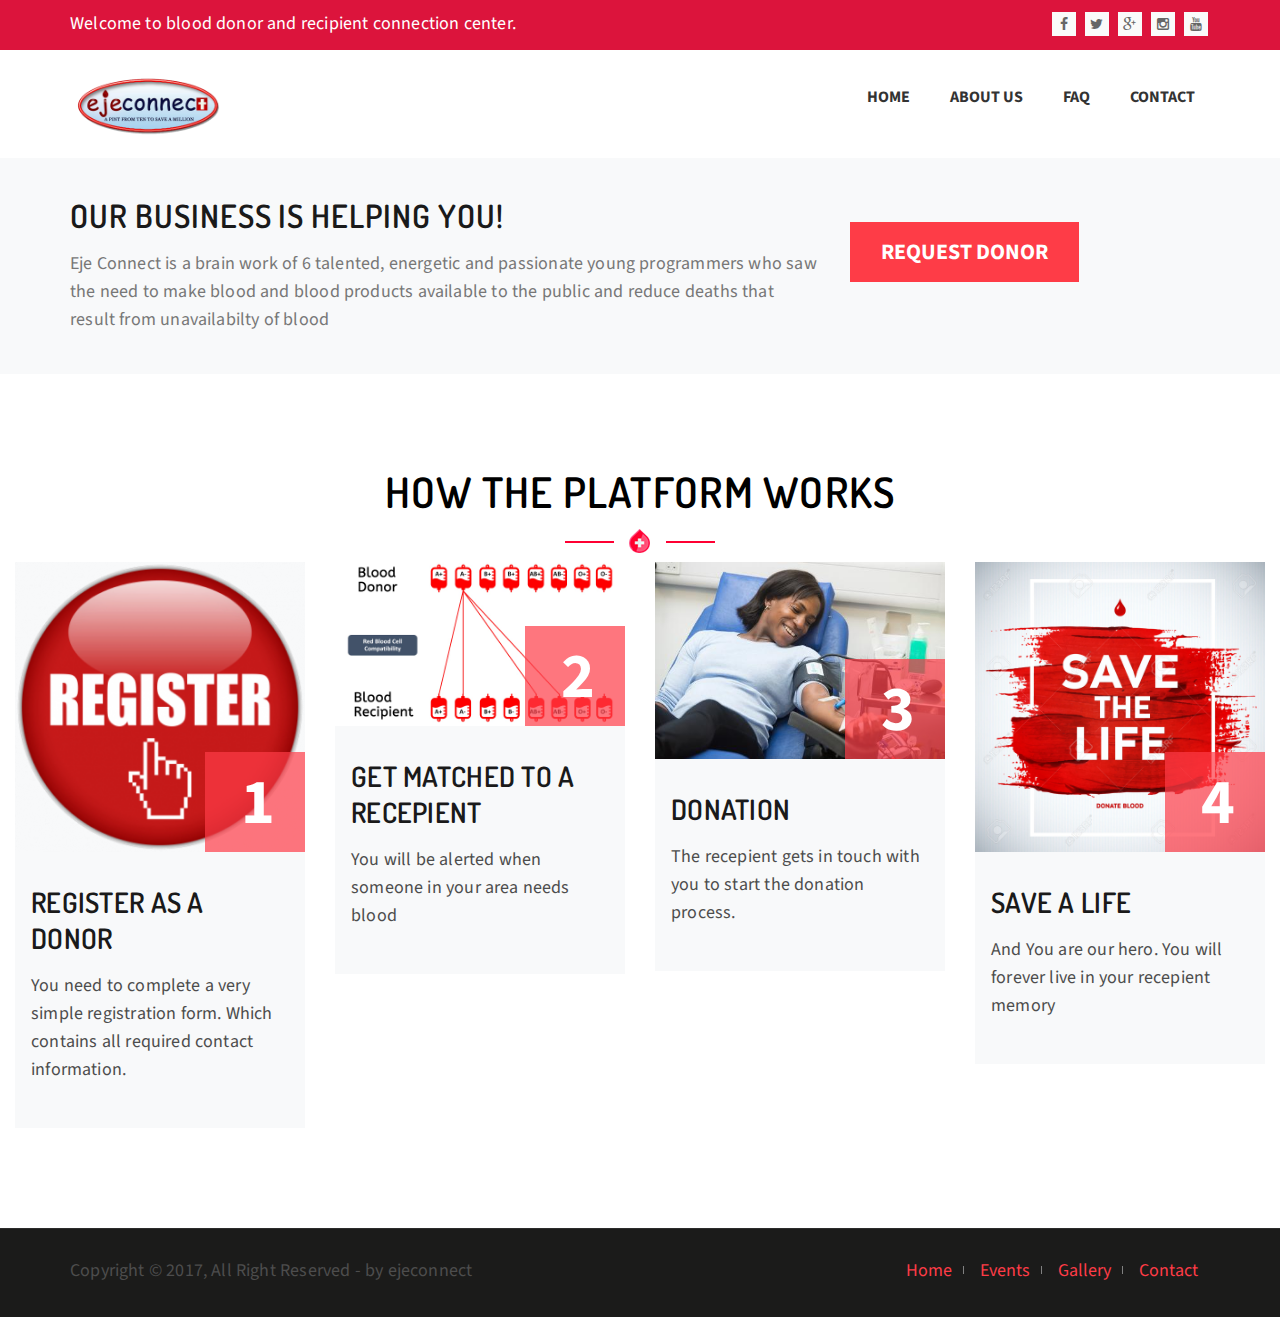
==== commit cc3582b4: "Add to existing file" ====
--- a/about-us.html
+++ b/about-us.html
@@ -38,7 +38,7 @@
 
                         <div class="col-md-8 col-sm-12">
 
-                            <p>Welcome to replacement donor and recipient connection center.</p>
+                            <p>Welcome to blood donor and recipient connection center.</p>
 
                         </div>
 
--- a/css/styles.css
+++ b/css/styles.css
@@ -3437,7 +3437,7 @@
   content: "";
 }
 .section-counter {
-  background-image: url("../images/counter_bg.jpg");
+  background-color: black;
   background-repeat: no-repeat;
   background-position: 0 70%;
   background-size: cover;
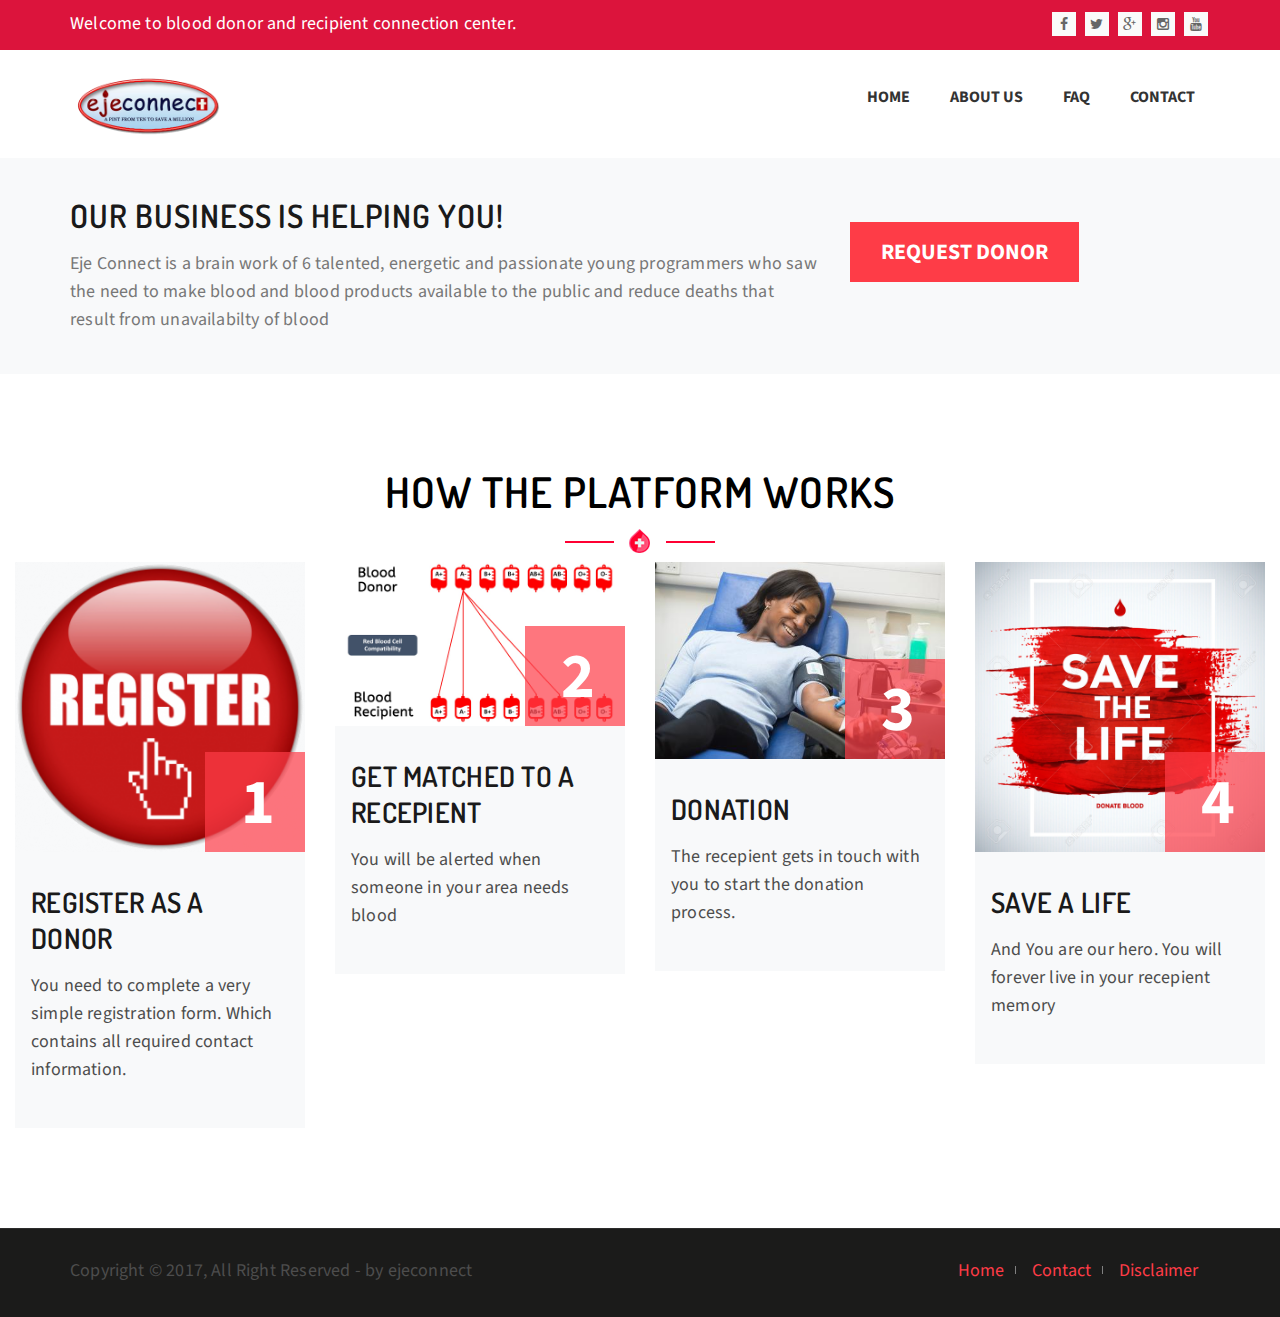
==== commit 7dd022c2: "add files" ====
--- a/about-us.html
+++ b/about-us.html
@@ -5,7 +5,7 @@
 
 
 <head>
-        <title>EJE CONNECT PROJECT</title>
+        <title>About us/EjeConnect</title>
         <meta name="viewport" content="width=device-width, initial-scale=1, maximum-scale=1">
         <meta name="description" content="EJE CONNECT PROJECT">
         <link rel="shortcut icon" href="images/favicon.png" />
@@ -268,17 +268,19 @@
                                             <a href="index.html">Home</a>
                                         </li>
                                     
-                                        <li>
-                                            <a href="donate.html">Events</a>
-                                        </li>
-                                        <li>
-                                            <a href="blog-with-sidebar.html">Gallery</a>
-                                        </li>
+                                    
                                         
                                         <li>
                                             <a href="contact.html">Contact</a>
                                         </li>
+                                        
+                                        <li>
+                                            <a href="disclaimer.html">Disclaimer</a>
+                                        </li>
+                                        
                                     </ul>
+                                    
+                                    
                                 </nav>
                             </div> <!--  end .footer-nav  -->
                         </div> <!--  end .col-lg-6  -->
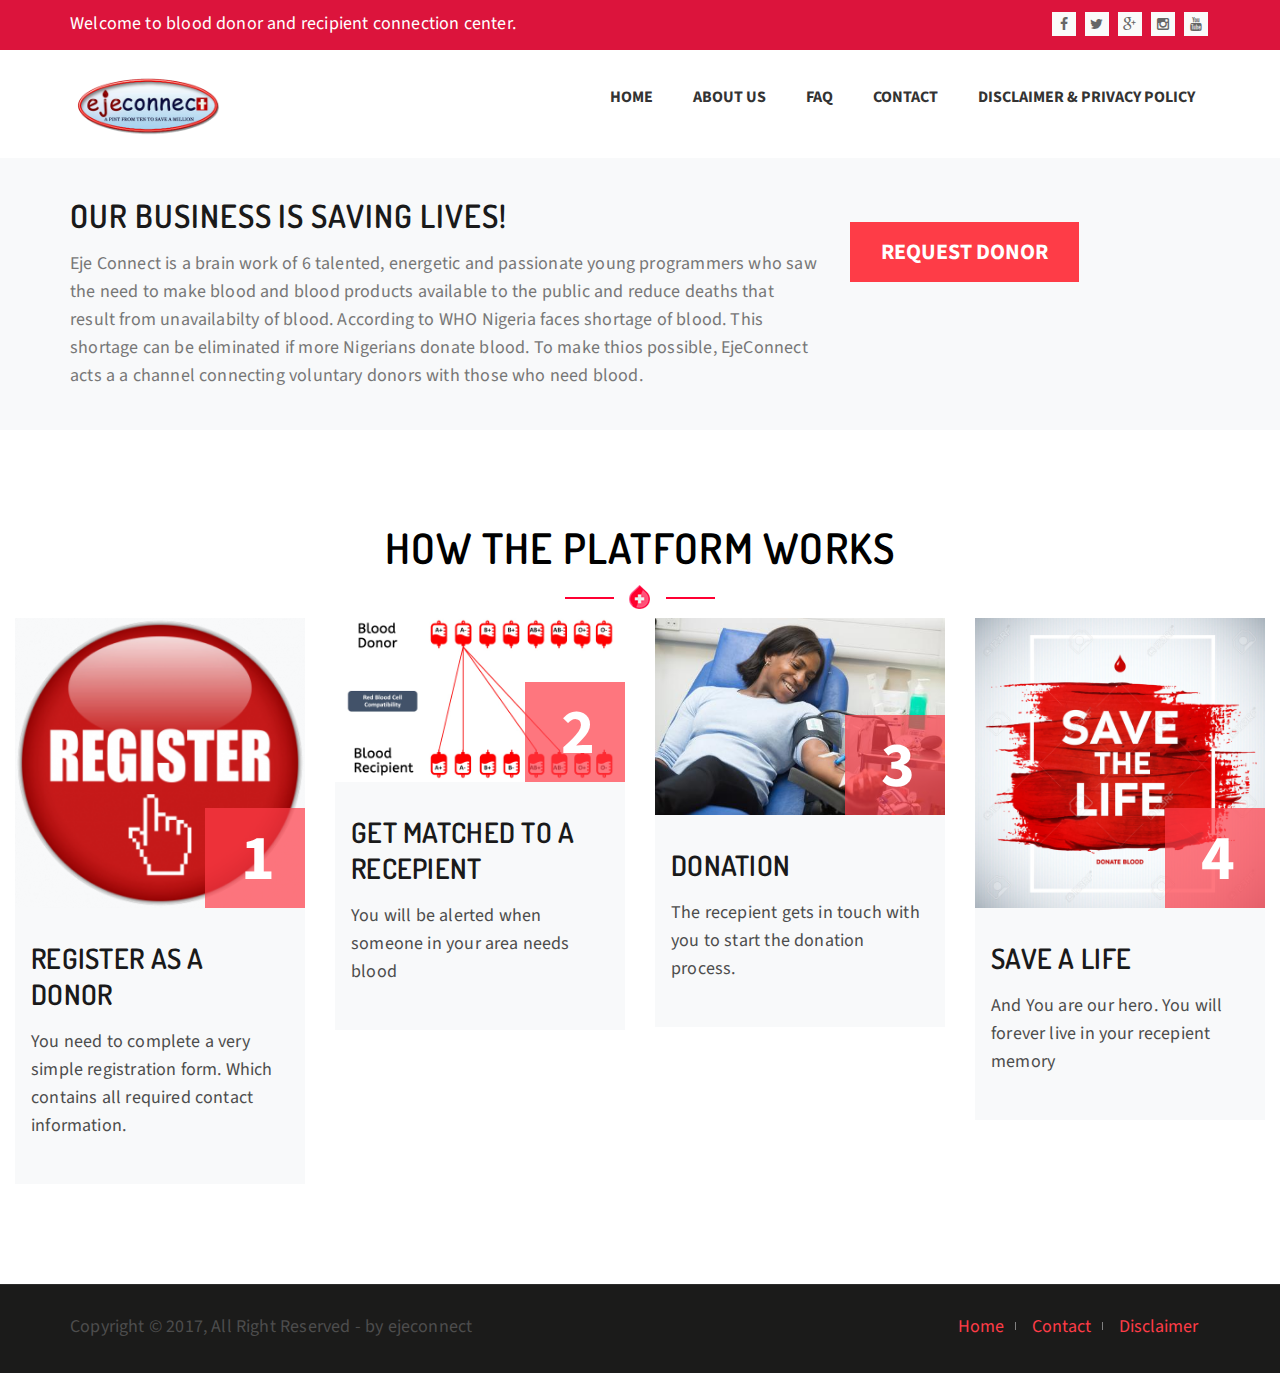
==== commit 043a9678: "add files" ====
--- a/about-us.html
+++ b/about-us.html
@@ -108,6 +108,10 @@
 -->
 
                                 <li><a href="contact.html">Contact</a></li>
+                                
+                                <li>
+                                    <a href="disclaimer.html">Disclaimer & Privacy Policy</a>
+                                </li>
                             </ul>
                         </div>
                     </div>
@@ -125,9 +129,10 @@
             <div class="container">
                 <div class="row">
                     <div class="col-lg-8 col-md-8 col-sm-12 col-xs-12">
-                        <h2>Our Business is Helping You!</h2>
+                        <h2>Our Business is Saving Lives!</h2>
                         <p>
-                            Eje Connect is a brain work of 6 talented, energetic and passionate young programmers who saw the need to make blood and blood products available to the public and reduce deaths that result from unavailabilty of blood                            
+                            Eje Connect is a brain work of 6 talented, energetic and passionate young programmers who saw the need to make blood and blood products available to the public and reduce deaths that result from unavailabilty of blood. According to WHO Nigeria faces shortage of blood. This shortage can be eliminated if more Nigerians donate blood. To make thios possible, EjeConnect acts a a channel connecting voluntary donors with those who need blood. 
+                        
                         </p>
                     </div> <!--  end .col-md-8  -->
                     <div class="col-lg-4 col-md-4 col-sm-12 col-xs-12">
